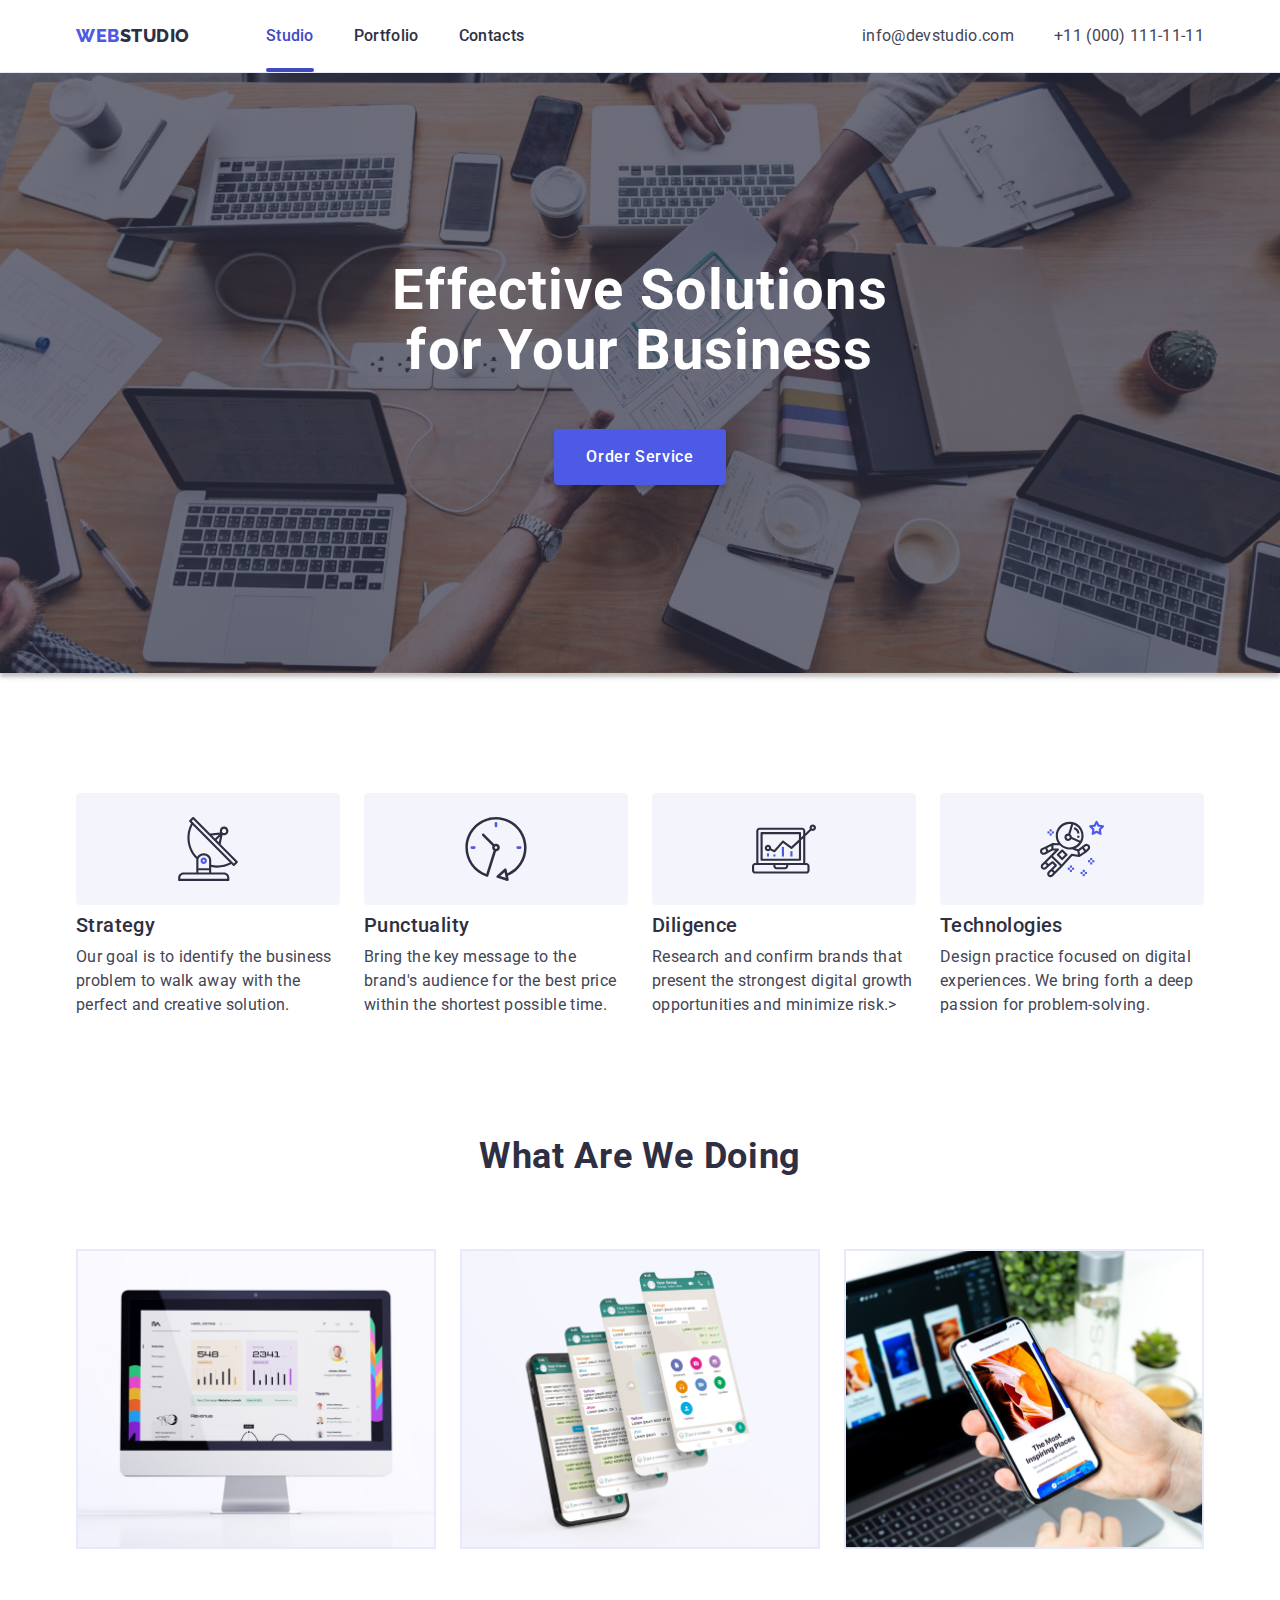
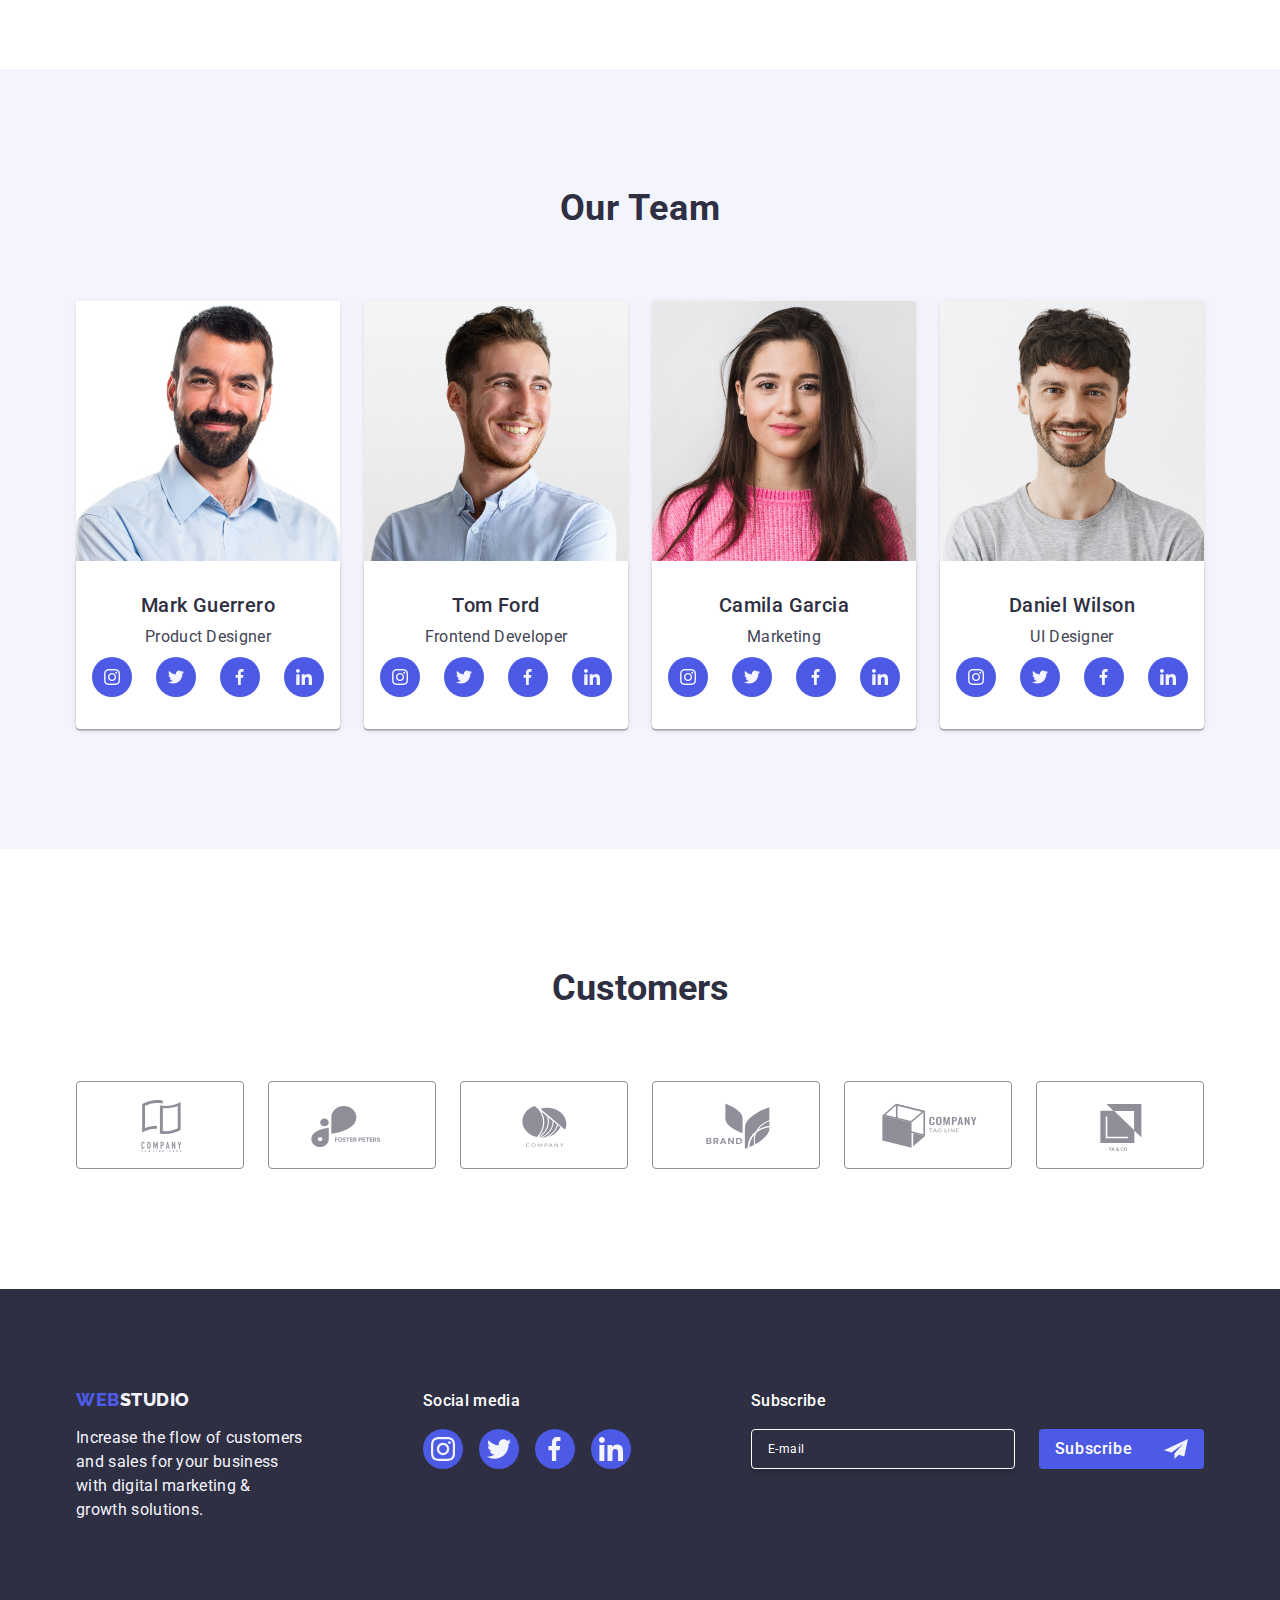
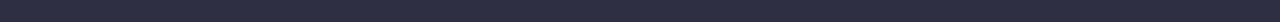
==== index.html @ 840320bb "commit" ====
<!DOCTYPE html>
<html lang="en">
  <head>
    <meta charset="UTF-8" />
    <meta http-equiv="X-UA-Compatible" content="IE=edge" />
    <meta name="viewport" content="width=device-width, initial-scale=1.0" />
    <title>Document</title>
    <link
      rel="stylesheet"
      href="https://cdn.jsdelivr.net/npm/modern-normalize@1.1.0/modern-normalize.min.css"
    />
    <link rel="stylesheet" href="./css/styles.css" />
    <!-- Fonts -->
    <link rel="preconnect" href="https://fonts.googleapis.com" />
    <link rel="preconnect" href="https://fonts.gstatic.com" crossorigin />
    <link rel="preconnect" href="https://fonts.googleapis.com" />
    <link rel="preconnect" href="https://fonts.gstatic.com" crossorigin />

    <link
      href="https://fonts.googleapis.com/css2?family=Raleway:wght@800&family=Roboto:wght@400;500;700;900&display=swap"
      rel="stylesheet"
    />
  </head>

  <body>
    <!-- header -->
    <header class="header">
      <div class="header-container container">
        <nav class="header-navigation">
          <a class="header-logo link" href="./index.html"
            >Web<span class="logo-blue">Studio</span></a
          >
          <ul class="header-list list">
            <li class="header-item">
              <a class="header-link link current" href="./index.html">Studio</a>
            </li>
            <li class="header-item">
              <a class="header-link link" href="./portfolio.html">Portfolio</a>
            </li>
            <li class="header-item">
              <a class="header-link link" href="">Contacts</a>
            </li>
          </ul>
        </nav>
        <address class="header-info">
          <ul class="header-info list">
            <li class="header-info-item">
              <a class="header-info-link link" href="mailto:info@devstudio.com"
                >info@devstudio.com</a
              >
            </li>
            <li class="header-info-item">
              <a class="header-info-link link" href="tel:+110001111111"
                >+11 (000) 111-11-11</a
              >
            </li>
          </ul>
        </address>
      </div>
    </header>
    <main class="main">
      <!-- hero -->
      <section class="section-hero">
        <div class="hero-container container">
          <h1 class="hero">Effective Solutions for Your Business</h1>
          <button class="hero-button" type="button" data-modal-open>
            Order Service
          </button>
        </div>
      </section>
      <!-- goals -->
      <section class="section-goals">
        <div class="goals-container container">
          <h2 hidden class="goals-hero">Our Goals</h2>
          <ul class="goals-list list">
            <li class="goals-item">
              <div class="icons-container">
                <svg class="goals-icons" width="64" height="64">
                  <use href="./images/icons.svg#icon-antenna-1-1"></use>
                </svg>
              </div>
              <h3 class="goals-item-name">Strategy</h3>
              <p class="goals-description">
                Our goal is to identify the business problem to walk away with
                the perfect and creative solution.
              </p>
            </li>
            <li class="goals-item">
              <div class="icons-container">
                <svg class="goals-icons" width="64" height="64">
                  <use href="./images/icons.svg#icon-clock-1-1"></use>
                </svg>
              </div>
              <h3 class="goals-item-name">Punctuality</h3>
              <p class="goals-description">
                Bring the key message to the brand's audience for the best price
                within the shortest possible time.
              </p>
            </li>
            <li class="goals-item">
              <div class="icons-container">
                <svg class="goals-icons" width="64" height="64">
                  <use href="./images/icons.svg#icon-diagram-1-1"></use>
                </svg>
              </div>
              <h3 class="goals-item-name">Diligence</h3>
              <p class="goals-description">
                Research and confirm brands that present the strongest digital
                growth opportunities and minimize risk.>
              </p>
            </li>
            <li class="goals-item">
              <div class="icons-container">
                <svg class="goals-icons" width="64" height="64">
                  <use href="./images/icons.svg#icon-astronaut-1-1"></use>
                </svg>
              </div>
              <h3 class="goals-item-name">Technologies</h3>
              <p class="goals-description">
                Design practice focused on digital experiences. We bring forth a
                deep passion for problem-solving.
              </p>
            </li>
          </ul>
        </div>
      </section>

      <!-- activites -->
      <section class="section-activites">
        <div class="activites-container container">
          <h2 class="activites-header">What are we doing</h2>
          <ul class="activites-list list">
            <li class="activites-item">
              <img src="./images/computer.jpg" width="360" alt="Computer" />
            </li>
            <li class="activites-item">
              <img
                src="./images/phonescreen.jpg"
                width="360"
                alt="Phone Screen"
              />
            </li>
            <li class="activites-item">
              <img src="./images/phone.jpg" width="360" alt="Phone" />
            </li>
          </ul>
        </div>
      </section>
      <!-- team -->
      <section class="section-team">
        <div class="team-container container">
          <h2 class="team-header">Our Team</h2>
          <ul class="team-list list">
            <li class="team-item">
              <img
                class="team-img"
                src="./images/img.jpg"
                width="264"
                alt="Mark"
              />
              <div class="team-member-div">
                <h3 class="team-member">Mark Guerrero</h3>
                <p class="team-text">Product Designer</p>
                <ul class="team-icon-list list">
                  <li class="team-icon-item">
                    <a class="team-icon-link" href="./index.html">
                      <svg class="team-soc-icons" width="16" height="16">
                        <use
                          href="./images/icons.svg#icon-instagram-2"
                        ></use></svg></a>
                  </li>
                  <li class="team-icon-item">
                    <a class="team-icon-link" href="./index.html">
                      <svg class="team-soc-icons" width="16" height="16">
                        <use
                          href="./images/icons.svg#icon-twitter-1"
                        ></use></svg></a>
                  </li>
                  <li class="team-icon-item">
                    <a class="team-icon-link" href="./index.html">
                      <svg class="team-soc-icons" width="16" height="16">
                        <use href="./images/icons.svg#icon-Vector"></use></svg></a>
                  </li>
                  <li class="team-icon-item">
                    <a class="team-icon-link" href="./index.html"
                      ><svg class="team-soc-icons" width="16" height="16">
                        <use
                          href="./images/icons.svg#icon-linkedin-1"
                        ></use></svg></a>
                  </li>
                </ul>
              </div>
            </li>
            <!-- Tom -->
            <li class="team-item">
              <img
                class="team-img"
                src="./images/tom.jpg"
                width="264"
                alt="Tom"
              />
              <div class="team-member-div">
                <h3 class="team-member">Tom Ford</h3>
                <p class="team-text">Frontend Developer</p>

                <ul class="team-icon-list list">
                  <li class="team-icon-item">
                    <a class="team-icon-link" href="./index.html">
                      <svg class="team-soc-icons" width="16" height="16">
                        <use
                          href="./images/icons.svg#icon-instagram-2"
                        ></use></svg></a>
                  </li>
                  <li class="team-icon-item">
                    <a class="team-icon-link" href="./index.html">
                      <svg class="team-soc-icons" width="16" height="16">
                        <use
                          href="./images/icons.svg#icon-twitter-1"
                        ></use></svg></a>
                  </li>
                  <li class="team-icon-item">
                    <a class="team-icon-link" href="./index.html">
                      <svg class="team-soc-icons" width="16" height="16">
                        <use href="./images/icons.svg#icon-Vector"></use></svg></a>
                  </li>
                  <li class="team-icon-item">
                    <a class="team-icon-link" href="./index.html"
                      ><svg class="team-soc-icons" width="16" height="16">
                        <use
                          href="./images/icons.svg#icon-linkedin-1"
                        ></use></svg></a>
                  </li>
                </ul>
              </div>
            </li>
            <!-- Camila -->
            <li class="team-item">
              <img
                class="team-img"
                src="./images/camila.jpg"
                width="264"
                alt="Camila"
              />
              <div class="team-member-div">
                <h3 class="team-member">Camila Garcia</h3>
                <p class="team-text">Marketing</p>

                <ul class="team-icon-list list">
                  <li class="team-icon-item">
                    <a class="team-icon-link" href="./index.html">
                      <svg class="team-soc-icons" width="16" height="16">
                        <use
                          href="./images/icons.svg#icon-instagram-2"
                        ></use></svg></a>
                  </li>
                  <li class="team-icon-item">
                    <a class="team-icon-link" href="./index.html">
                      <svg class="team-soc-icons" width="16" height="16">
                        <use
                          href="./images/icons.svg#icon-twitter-1"
                        ></use></svg></a>
                  </li>
                  <li class="team-icon-item">
                    <a class="team-icon-link" href="./index.html">
                      <svg class="team-soc-icons" width="16" height="16">
                        <use href="./images/icons.svg#icon-Vector"></use></svg></a>
                  </li>
                  <li class="team-icon-item">
                    <a class="team-icon-link" href="./index.html"
                      ><svg class="team-soc-icons" width="16" height="16">
                        <use
                          href="./images/icons.svg#icon-linkedin-1"
                        ></use></svg></a>
                  </li>
                </ul>
              </div>
            </li>
            <!-- Daniel -->
            <li class="team-item">
              <img
                class="team-img"
                src="./images/daniel.jpg"
                width="264"
                alt="Daniel"
              />
              <div class="team-member-div">
                <h3 class="team-member">Daniel Wilson</h3>
                <p class="team-text">UI Designer</p>
                <ul class="team-icon-list list">
                  <li class="team-icon-item">
                    <a class="team-icon-link" href="./index.html">
                      <svg class="team-soc-icons" width="16" height="16">
                        <use
                          href="./images/icons.svg#icon-instagram-2"
                        ></use></svg></a>
                  </li>
                  <li class="team-icon-item">
                    <a class="team-icon-link" href="./index.html">
                      <svg class="team-soc-icons" width="16" height="16">
                        <use
                          href="./images/icons.svg#icon-twitter-1"
                        ></use></svg></a>
                  </li>
                  <li class="team-icon-item">
                    <a class="team-icon-link" href="./index.html">
                      <svg class="team-soc-icons" width="16" height="16">
                        <use href="./images/icons.svg#icon-Vector"></use></svg></a>
                  </li>
                  <li class="team-icon-item">
                    <a class="team-icon-link" href="./index.html"
                      ><svg class="team-soc-icons" width="16" height="16">
                        <use
                          href="./images/icons.svg#icon-linkedin-1"
                        ></use></svg></a>
                  </li>
                </ul>
              </div>
            </li>
          </ul>
        </div>
      </section>
      <section class="customers">
        <div class="customers-container container">
          <h2 class="header-customers">Customers</h2>
          <!-- <div class="customers-box"> -->
          <ul class="customers-list list">
            <li class="customers-item item">
              <a class="customers-link" href="./index.html">
                <svg class="customer-icons" width="104" height="56">
                  <use href="./images/icons.svg#icon-Logo-1"></use></svg></a>
            </li>
            <li class="customers-item item">
              <a class="customers-link" href="./index.html">
                <svg class="customer-icons" width="104" height="56">
                  <use href="./images/icons.svg#icon-Logo-2"></use></svg></a>
            </li>
            <li class="customers-item item">
              <a class="customers-link" href="./index.html">
                <svg class="customer-icons" width="104" height="56">
                  <use href="./images/icons.svg#icon-Logo-3"></use></svg></a>
            </li>
            <li class="customers-item item">
              <a class="customers-link" href="./index.html">
                <svg class="customer-icons" width="104" height="56">
                  <use href="./images/icons.svg#icon-Logo-4"></use></svg></a>
            </li>
            <li class="customers-item item">
              <a class="customers-link" href="./index.html">
                <svg class="customer-icons" width="104" height="56">
                  <use href="./images/icons.svg#icon-Logo-5"></use></svg></a>
            </li>
            <li class="customers-item item">
              <a class="customers-link" href="./index.html">
                <svg class="customer-icons" width="104" height="56">
                  <use href="./images/icons.svg#icon-Logo-6"></use></svg></a>
            </li>
          </ul>

          <!-- </div> -->
        </div>
      </section>
    </main>
    <footer class="footer">
      <div class="footer-container container">
        <div class="footer-cont">
          <a class="footer-link link" href="./index.html"
            >Web<span class="footer-logo-blue">Studio</span></a
          >
          <p class="footer-text">
            Increase the flow of customers and sales for your business with
            digital marketing & growth solutions.
          </p>
        </div>
        <div class="footer-icons">
          <p class="footer-header">Social media</p>
          <ul class="footer-icon-list list">
            <li class="footer-icon item">
              <a class="footer-icon-link" href="/index.html">
                <svg class="socials-icons" width="24" height="24">
                  <use href="./images/icons.svg#icon-instagram-2"></use></svg></a>
            </li>
            <li class="footer-icon item">
              <a class="footer-icon-link" href="/index.html">
                <svg class="socials-icons" width="24" height="24">
                  <use href="./images/icons.svg#icon-twitter-1"></use></svg></a>
            </li>
            <li class="footer-icon item">
              <a class="footer-icon-link" href="/index.html">
                <svg class="socials-icons" width="24" height="24">
                  <use href="./images/icons.svg#icon-Vector"></use></svg></a>
            </li>
            <li class="footer-icon item">
              <a class="footer-icon-link" href="/index.html">
                <svg class="socials-icons" width="24" height="24">
                  <use href="./images/icons.svg#icon-linkedin-1"></use></svg></a>
            </li>
          </ul>
        </div>
        <div class="footer-label">
          <p class="footer-label-text">Subscribe</p>
          <form class="footer-laber-class">
            <label class="footer-label-form">
              <input class="footer-label-form-place" 
              type="email" 
              name="user-email" 
              placeholder="E-mail"
              >
          </label>
        <button class="footer-button-label" type="submit">Subscribe 
          <svg class="footer-icon-tl" width="24" height="24">
          <use href="./images/icons.svg#icon-Frame-3"></use>
          </svg>
      </button>
    </form>
        </div>
      </div>
    </footer>
    <div class="backdrop is-hidden" data-modal>
      <div class="modal">
        <!-- <div class="modal-container"> -->
          <button class="close" data-modal-close>
            <svg class="vector" width="8" height="8">
              <use href="./images/icons.svg#icon-Vector-1"></use>
            </svg>
          </button>
          <p class="rewiew-form-text"> Leave your contacts and we will call you back</p>
          <form class="rewiew">
            <div class="modal-form-cont">
            <label for="user-name" class="rewiew-form-label">Name</label>
              <div class="modal-rewiew-cont">
                <input
                class="rewiew-form"
                id="user-name" 
                type="text" 
                name="user-name"
                pattern="[a-zA-Zа-яА-я]+"  
                title="Olena"
                 required
                />
                <svg class="rewiew-form-input-icon" width="18" height="24"> 
                  <use href="./images/icons.svg#icon-person-black-18dp-1"></use>
                </svg>
              </div>
          </div>
            <div class="modal-form-cont">
            <label class="rewiew-form-label" for="user-phone">Phone</label>
              <div class="modal-rewiew-cont">
              <input
               class="rewiew-form"
               type="tel"
                name="user_phone"
                pattern="[0-9]{3}-[0-9]{3}-[0-9]{2}-[0-9]{2}"
                title="xxx-xxx-xx-xx"
                required 
                id="user-phone"
                />
                <svg class="rewiew-form-input-icon" width="18" height="24">
                <use href="./images/icons.svg#icon-phone-black-18dp-1"></use>
                </svg>
              </div>
          </div>
          <div class="modal-form-cont">
            <label class="rewiew-form-label" for="user-email">
              Email</label>
              <div class="modal-rewiew-cont">
              <input 
              class="rewiew-form" 
              type="email" 
              name="user_email" 
              required 
              id="user-email"
              />
              <svg class="rewiew-form-input-icon" width="18" height="24">
                <use href="./images/icons.svg#icon-email-black-18dp-1"></use>
            </svg>
          </div>
          </div>
           <div class="rewiew-form-add">
            <label class="rewiew-form-label" for="user-comment">Comment</label>
              <textarea 
              class="rewiew-form-comment"
              name="user-comment"
               placeholder="Text input"
               id="user-comment"
               ></textarea>
              </div>
              
            
              <div class="rewiew-form-cont-check">
                <input 
                class="rewier-input-modal visually-hidden"
                id="user-privacy"
                value="true"
                  type="checkbox"
                  name="user-privacy"
                  required >
                  <label class="rewiew-form-checkbox-label" for="user-privacy">
                    <span class="rewiew-form-box" >
                      <svg class="rewiew-form-own-checkbox" width="10" height="8">
                        <use href="./images/icons.svg#icon-check"></use>
                      </svg>
                    </span>
                    I accept the terms and conditions of the&nbsp;
                    <a class="rewiew-form-policy" href="#">Privacy Policy</a>
              </label>
            </div>
              <button class="rewiew-form-button" type="submit">Send</button>
          </form>
        </div>
      <!-- </div> -->
    </div>
    <script src="./modal.js"></script>
  </body>
</html>
---- css/styles.css ----
:root {
  --iris: #4d5ae5;
  --ocean: #404bbf;
  --navyblue: #2e2f42;
  --green: #31d0aa;
  --slate: #434455;
  --lightslate: #8e8f99;
  --cornflower: #e7e9fc;
  --cloud: #f4f4fd;
  --navybluemodal: #2e2f42;
  --grey: #2e2f42;
  --white: #ffffff;
  --cubic-bezier: cubic-bezier (0.4, 0, 0.2, 1);
}

body {
  font-family: "Roboto", sans-serif;
  color: #434455;
  background-color: var(--white);
}

h1,
h2,
h3,
h4,
h5,
h6,
p {
  margin: 0;
}

ul {
  list-style: none;
  padding: 0px;
  margin: 0;
}

img {
  max-width: 100%;
  display: block;
}

a {
  text-decoration: none;
}

/* page 1,HEADER */
.header-logo {
  font-family: "Raleway", sans-serif;
  font-size: 18px;
  font-weight: 800;
  line-height: 1.17;
  letter-spacing: 0.03em;
  color: var(--iris);
  text-transform: uppercase;
  display: flex;
  align-items: center;
  padding: 0px;
  align-items: flex-start;
  margin-right: 76px;
}

.container {
  width: 1158px;
  padding-left: 15px;
  padding-right: 15px;
  margin: 0 auto;
  /* display: flex; */
  /* align-items: center; */
}

.header {
  border-bottom: 1px solid #e7e9fc;
  box-shadow: 0px 2px 1px rgba(46, 47, 66, 0.08),
    0px 1px 1px rgba(46, 47, 66, 0.16), 0px 1px 6px rgba(46, 47, 66, 0.08);
}

.header-container {
  display: flex;
  align-items: center;
}

.header-navigation {
  display: flex;
  align-items: center;
}

.list {
  list-style: none;
  display: flex;
  flex-direction: row;
  align-items: flex-start;
  padding: 0px;
  gap: 40px;
  left: 347px;
  top: 24px;
}

.logo-blue {
  color: var(--navyblue);
}

.header-list {
  list-style: none;
  display: flex;
  gap: 40px;
}

.header-link {
  display: block;
  font-family: "Roboto", sans-serif;
  font-weight: 500;
  font-size: 16px;
  line-height: 1.5;
  letter-spacing: 0.02em;
  text-decoration: none;
  color: var(--navyblue);
  padding: 24px 0;
  transition: color 250ms cubic-bezier(0.4, 0, 0.2, 1);
}

.current {
  position: relative;
  color: var(--ocean);
}

.current::after {
  content: "";
  position: absolute;
  bottom: 0;
  display: block;
  width: 100%;
  height: 4px;
  border-radius: 2px;
  color: var(--ocean);
  background-color: var(--ocean);
}

.header-link:hover,
.header-link:focus {
  color: #404bbf;
}

.header-item:not(:last-child) {
  margin-right: 0;
}

.header-info {
  font-style: normal;
  display: flex;
  gap: 40px;
  margin-left: auto;
}

.header-info-item:not(:last-child) {
  margin-right: 0;
}

.header-info-link {
  font-family: "Roboto", sans-serif;
  font-size: 16px;
  line-height: 1.5;
  letter-spacing: 0.02em;
  color: var(--slate);
  transition-property: background-color;
  transition-duration: 250ms;
  transition-timing-function: cubic-bezier(0.4, 0, 0.2, 1);
}

.header-info-link:hover,
.header-info-link:focus {
  color: #404bbf;
  /* transition-property: background-color;
    transition-duration: 250ms;
    transition-timing-function: cubic-bezier(0.4, 0, 0.2, 1); */
}

/* Page 1 MAIN */
/* .main {

} */
/* HERO */
/* .hero-container{

/* }  */

.section-hero {
  background-image: linear-gradient(
      rgba(46, 47, 66, 0.7),
      rgba(46, 47, 66, 0.7)
    ),
    url(../images/people-office.jpg);
  max-width: 1440px;
  background-repeat: no-repeat;
  background-position: center;
  background-size: cover;
  background-color: var(--navyblue);
  box-shadow: 0px 4px 4px rgba(0, 0, 0, 0.25);
  padding: 188px 0;
  margin: auto;
}
/* 
.hero-container {}
 */

.hero {
  font-family: "Roboto", sans-serif;
  font-weight: 700;
  font-size: 56px;
  line-height: 1.07;
  text-align: center;
  letter-spacing: 0.02em;
  color: var(--white);
  max-width: 496px;
  margin-bottom: 48px;
  margin-left: auto;
  margin-right: auto;
}

.hero-button {
  font-family: "Roboto", sans-serif;
  padding: 16px 32px;
  font-size: 16px;
  line-height: 1.5;
  letter-spacing: 0.04em;
  background: #4d5ae5;
  box-shadow: 0px 4px 4px rgba(0, 0, 0, 0.15);
  color: var(--white);
  font-weight: 500;
  cursor: pointer;
  display: block;
  min-width: 169px;
  height: 56px;
  border: none;
  border-radius: 4px;
  margin: auto;
  transition-property: background-color;
  transition-duration: 250ms;
  transition-timing-function: cubic-bezier(0.4, 0, 0.2, 1);
}

.hero-button:hover,
.hero-button:focus {
  background-color: #404bbf;
  /* transition-property: background-color;
    transition-duration: 250ms;
    transition-timing-function: cubic-bezier(0.4, 0, 0.2, 1); */
}

.section-goals {
  padding: 120px 0;
}

.goals-container {
  display: flex;
}

/* .goals-hero {} */

.goals-list {
  list-style: none;
  display: flex;
  gap: 24px;
}

.goals-item:not(:last-child) {
  margin-right: 0;
}

.goals-item {
  width: calc((100% - 72px) / 4);
}

.goals-item-name {
  font-family: "Roboto", sans-serif;
  font-weight: 500;
  font-size: 20px;
  line-height: 24px;
  letter-spacing: 0.02em;
  color: #2e2f42;

  margin-bottom: 8px;
}

.goals-icons {
  display: inline-block;
  width: 64px;
  height: 64px;
  /* padding-top: 24px; */
}

.icons-container {
  background-color: var(--cloud);
  height: 112px;
  width: 264px;
  border-radius: 4px;
  margin-bottom: 8px;
  text-align: center;
  display: flex;
  align-items: center;
  justify-content: center;
}

.goals-description {
  font-family: "Roboto", sans-serif;
  font-size: 16px;
  line-height: 24px;
  letter-spacing: 0.02em;
  color: var(--slate);
}

.section-activites {
  padding-bottom: 120px;
}

.activites-header {
  font-family: "Roboto", sans-serif;
  font-weight: 700;
  font-size: 36px;
  line-height: 1.11;
  text-align: center;
  letter-spacing: 0.02em;
  text-transform: capitalize;
  color: var(--navyblue);
  margin-bottom: 72px;
}

.activites-list {
  display: flex;
  gap: 24px;
}

.activites-item {
  border: 1px solid #e7e9fc;
  flex: none;
  background-color: #ffffff;
  width: calc((100% - 48px) / 3);
}

.section-team {
  left: 0px;
  top: 1548px;
  background-color: #f4f4fd;
  padding: 120px 0;
}

/* .team-container {} */

.team-header {
  font-family: "Roboto", sans-serif;
  font-weight: 700;
  font-size: 36px;
  line-height: 1.11;
  text-align: center;
  letter-spacing: 0.02em;
  text-transform: capitalize;
  color: var(--navyblue);
  margin-bottom: 72px;
}

.team-list {
  display: flex;
  gap: 24px;
}

.team-item {
  background-color: #ffffff;
  flex-basis: calc((100% - 72px) / 4);
  box-shadow: 0px 1px 6px rgba(46, 47, 66, 0.08),
    0px 1px 1px rgba(46, 47, 66, 0.16), 0px 2px 1px rgba(46, 47, 66, 0.08);
  border-radius: 0px 0px 4px 4px;
}

/* .container-team-icon {} */

.team-icon {
  display: flex;
  justify-content: center;
  gap: 24px;
}

.team-soc-icons {
  fill: var(--cloud);
  /* border-radius:50%; */
  display: flex;
  align-items: center;
  justify-content: center;
}

.team-icon-list {
  display: flex;
  justify-content: center;
  gap: 24px;
}

.team-icon-item {
  width: 40px;
  height: 40px;
}

.team-icon-link {
  width: 100%;
  height: 100%;
  background-color: var(--iris);
  border-radius: 50%;
  display: flex;
  align-items: center;
  justify-content: center;
  transition-property: background-color;
  transition-duration: 250ms;
  transition-timing-function: cubic-bezier(0.4, 0, 0.2, 1);
}

.team-icon-link:hover,
.team-icon-link:focus {
  background-color: #404bbf;
}

.team-member {
  font-family: "Roboto", sans-serif;
  font-weight: 500;
  font-size: 20px;
  line-height: 24px;
  text-align: center;
  letter-spacing: 0.02em;
  color: var(--navyblue);
  margin-bottom: 8px;
}

.team-member-div {
  padding: 32px 0;
  border-radius: 0px 0px 4px 4px;
  box-shadow: 0px 1px 6px rgba(46, 47, 66, 0.08),
    0px 1px 1px rgba(46, 47, 66, 0.16), 0px 2px 1px rgba(46, 47, 66, 0.08);
}

.team-text {
  font-family: "Roboto";
  font-size: 16px;
  line-height: 24px;
  text-align: center;
  letter-spacing: 0.02em;
  color: var(--slate);
  padding-bottom: 8px;
}

.customers {
  padding: 120px 0;
}

.header-customers {
  font-size: 36px;
  line-height: 1.1;
  color: #2e2f42;
  margin-bottom: 72px;
  text-align: center;
}

.customers-list {
  display: flex;
  gap: 24px;
}

.customers-item {
  width: calc((100% - 120px) / 6);
  height: 88px;
}

.customers-link {
  width: 100%;
  height: 100%;
  border: 1px solid #8e8f99;
  border-radius: 4px;
  display: flex;
  align-items: center;
  justify-content: center;
  color: var(--lightslate);
  transition: color 5000ms cubic-bezier(0.4, 0, 0.2, 1),
    border 250ms cubic-bezier(0.4, 0, 0.2, 1);
}

.customer-icons {
  fill: currentColor;
}

.customers-link:hover,
.customers-link:focus {
  border-color: #404bbf;
  color: #404bbf;
  transition-property: background-color;
  transition-duration: 250ms;
  transition-timing-function: cubic-bezier(0.4, 0, 0.2, 1);
}

/* FOOTER */
.footer {
  left: 0px;
  top: 2280px;
  background: var(--navyblue);
  padding: 100px 0;
}

.footer-icon-list {
  display: flex;
  gap: 16px;
}

.footer-icon {
  width: 40px;
  height: 40px;
}

.footer-icon-link {
  width: 100%;
  height: 100%;
  background-color: var(--iris);
  border-radius: 50%;
  display: flex;
  align-items: center;
  justify-content: center;
}

.footer-icon-link:hover,
.footer-icon-link:focus {
  background-color: #31d0aa;
  transition-property: background-color;
  transition-duration: 250ms;
  transition-timing-function: cubic-bezier(0.4, 0, 0.2, 1);
}

.socials-icons {
  fill: var(--cloud);
}

.footer-container {
  display: flex;
  align-items: baseline;
}

.footer-header {
  font-weight: 500;
  font-size: 16px;
  line-height: 1.5;
  letter-spacing: 0.02em;
  color: var(--white);
  margin-bottom: 16px;
}

.footer-cont {
  margin-right: 120px;
}

.footer-link {
  font-family: "Raleway", sans-serif;
  font-size: 18px;
  font-weight: 800;
  line-height: 1.17;
  letter-spacing: 0.03em;
  text-align: left;
  color: var(--iris);
  text-transform: uppercase;
  text-decoration: none;
  display: inline-block;
  margin-bottom: 16px;
}

.footer-logo-blue {
  color: #f4f4fd;
}

.footer-text {
  left: 156px;
  top: 2420px;
  font-size: 16px;
  line-height: 1.5;
  letter-spacing: 0.02em;
  color: var(--cloud);
  max-width: 264px;
}

/* PAGE 2 */
.portfolio-container {
  padding: 96px 0 120px;
}

.list {
  list-style: none;
}

.portfolio-list {
  display: flex;
  justify-content: center;
  gap: 24px;
  margin-bottom: 72px;
}

/* .portfolio-item {} */

.portfolio-button {
  font-family: "Roboto", sans-serif;
  font-weight: 500;
  font-size: 16px;
  line-height: 1.5;
  letter-spacing: 0.04em;
  padding: 12px 24px;
  height: 48px;
  background: var(--cloud);
  color: var(--iris);
  cursor: pointer;
  padding: 12px 24px;
  border: 1px solid var(--cornflower);
  border-radius: 4px;
  transition-property: background-color, color, box-shadow;
  transition-duration: 250ms;
  transition-timing-function: cubic-bezier(0.4, 0, 0.2, 1);
}

.portfolio-button:hover,
.portfolio-button:focus {
  color: #ffffff;
  background-color: #404bbf;
  box-shadow: 0px 3px 1px rgba(0, 0, 0, 0.1), 0px 2px 1px rgba(0, 0, 0, 0.08),
    0px 2px 2px rgba(0, 0, 0, 0.12);

  border: 1px solid transparent;
}

/* .examples {
/* } */
.examples-list {
  display: flex;
  flex-wrap: wrap;
  column-gap: 24px;
  row-gap: 48px;
}

/* .list {} */

.examples-item {
  /* background-color: ; */
  width: calc((100% - 48px) / 3);
}

.work-link {
  display: block;
  transition-property: background-color;
  transition-duration: 250ms;
  transition-timing-function: cubic-bezier(0.4, 0, 0.2, 1);
}

.work-container {
  padding: 32px 16px;
  border: 1px solid #e7e9fc;
  border-top: none;
}

.work-link:hover,
.work-link:focus {
  box-shadow: 0px 1px 6px rgba(46, 47, 66, 0.08),
    0px 1px 1px rgba(46, 47, 66, 0.16), 0px 2px 1px rgba(46, 47, 66, 0.08);
  transition-property: background-color;
  transition-duration: 250ms;
  transition-timing-function: cubic-bezier(0.4, 0, 0.2, 1);
}
.work-link:hover .text-overlay,
.work-link:focus .text-overlay {
  transform: translate(0, 0);
}

.link {
  text-decoration: none;
}
.example-header {
  font-weight: 500;
  font-size: 20px;
  line-height: 1.2;
  letter-spacing: 0.02em;
  color: var(--navyblue);
  margin-bottom: 8px;
}

.example-p {
  font-size: 16px;
  line-height: 1.5;
  letter-spacing: 0.02em;
  color: var(--slate);
}

/* .portfolio-icon {

} */
.backdrop {
  position: fixed;
  top: 0;
  left: 0;
  width: 100%;
  height: 100%;
  background-color: rgba(0, 0, 0, 0.2);
}

.backdrop.is-hidden {
  opacity: 0;
  pointer-events: none;
}

.modal {
  position: absolute;
  top: 50%;
  left: 50%;
  transform: translate(-50%, -50%);
  min-height: 584px;
  width: 408px;
  box-shadow: 0px 1px 1px rgba(0, 0, 0, 0.14), 0px 1px 3px rgba(0, 0, 0, 0.12),
    0px 2px 1px rgba(0, 0, 0, 0.2);
  border-radius: 4px;
  padding: 72px 24px 24px 24px;
  background-color: #ffffff;
}

.modal-container {
  position: relative;
}

.close {
  display: flex;
  justify-content: center;
  align-items: center;
  border: 1px solid rgba(0, 0, 0, 0.1);
  border-radius: 50%;
  padding: 3px 6px;
  cursor: pointer;
  width: 24px;
  height: 24px;
  background-color: var(--cornflower);
  margin-left: auto;
  margin-bottom: 24px;
  margin-top: -42px;
}

.close:hover,
.close:focus {
  background-color: var(--ocean);
  border-color: var(--ocean);
}

.close > .modal-close {
  width: 10px;
  height: 10px;
}
.close:hover .vector,
.close:focus .vector {
  fill: #ffffff;
}
.vector {
  width: 8px;
  height: 8px;
  border-radius: 4px;
}
.wrapper::before {
  content: "";
  position: absolute;
  top: 0;
  left: 0;
  height: 100%;
  width: 100%;
}
.text-overlay {
  position: absolute;
  top: 0;
  left: 0;
  margin: 0;
  padding: 63px 24px;
  background-color: var(--iris);
  color: var(--cloud);
  width: 100%;
  height: 100%;
  transform: translate(0, 100%);
  opacity: 0;

  transition-property: transform;
  transition-duration: 250ms;
  transition-timing-function: cubic-bezier(0.4, 0, 0.2, 1);
}
.examples-list > .examples-item:hover .text-overlay {
  opacity: 1;
}
.wrapper {
  position: relative;
  z-index: 1000;
  overflow: hidden;
}

/* .rewiew-form-text {
  color: var(--navyblue, #2e2f42);
  text-align: center;
  font-size: 16px;
  font-weight: 500;
  line-height: 1.5;
  letter-spacing: 0.32px;
} */
.rewiew-form-label {
  margin-bottom: 4px;
  display: block;
  font-size: 12px;
  line-height: 1.17;
  letter-spacing: 0.04em;
  color:var(--lightslate);


}
.rewiew-form-name {
  color: var(--lightslate, #8e8f99);
  font-family: Roboto;
  font-size: 12px;
  font-weight: 400;
  line-height: 1.16;
  letter-spacing: 0.48px;
  margin-bottom: 4px;
}
.review-form-input-wrapper {
  display: block;
  position: relative;
}
.rewiew-form-input-icon {
  position: absolute;
  top: 50%;
  left: 16px;
  transform: translateY(-50%);
  transition: fill 250ms cubic-bezier(0.4, 0, 0.2, 1); 

}

.rewiew-form {
  outline: transparent;
  background-color: transparent;
  border-radius: 4px;
  border: 1px solid var(--navyblue-modal, rgba(46, 47, 66, 0.4));
  height: 40px;
  width: 100%;
  padding-left: 38px;
  font-size: 18px;
  transition: border-color 250ms cubic-bezier(0.4, 0, 0.2, 1);
}

.rewiew-form:focus {
  border-color: var(--iris);
}
.rewiew-form:focus + .rewiew-form-input-icon {
  fill: var(--iris);
}

.rewiew-form-comment {
  width: 100%;
  height: 120px;
  resize: none;
  border-radius: 4px;
  border: 1px solid var(--navyblue-modal, rgba(46, 47, 66, 0.4));
  padding: 8px 16px;
  font-size: 12px;
  line-height: 1.17;
  letter-spacing: 0.04em;
  color: rgba(46, 47, 66, 0.4);
  background-color: transparent;
  outline: transparent;
  transition: border-color 250ms cubic-bezier(0.4, 0, 0.2, 1);

}
.rewiew-form-comment::placeholder {
  color: var(--navyblue-modal, rgba(46, 47, 66, 0.4));
  font-family: Roboto;
  font-size: 12px;
  font-weight: 400;
  line-height: 1.16;
  letter-spacing: 0.48px;
}
.rewiew-form-comment:focus {
  border-color: var(--iris);
  outline: none;
}

.rewiew-form-checkbox-label {
  display: block;
  align-items: center;
  color: var(--lightslate, #8e8f99);
  font-size: 12px;
  font-weight: 400;
  line-height: 1.17;
  letter-spacing:  0.04em;
  margin-bottom: 24px;
}
.rewier-input-modal {
  appearance: none;
  position: absolute;
  
}

.rewiew-form-policy {
  color: var(--iris);
  text-decoration: underline;
}
.rewiew-form-button {
  display: block;
  margin: 0 auto;
  height: 56px;
  min-width: 169px;
  border-radius: 4px;
  background: var(--iris, #4d5ae5);
  border-color: transparent;
  color: #ffffff ;
  font-size: 16px;
  font-style: normal;
  font-weight: 500;
  line-height: 1.5;
  letter-spacing: 0.64px;
  cursor: pointer;
  border: none;
  transition: background-color 250ms cubic-bezier(0.4, 0, 0.2, 1); 
}
.rewiew-form-own-checkbox {
  fill: transparent;
  cursor: pointer;
  fill:#fff;

}
.rewier-input-modal:checked + .rewiew-form-checkbox-label > .rewiew-form-box {
  background-color: #404BBF;
  border: none;
  fill: var(--cloud);

}

.rewier-input-modal:focus + .rewiew-form-own-checkbox {
  outline: 1px solid var(--ocean);
}
.footer-label {
  margin-left: 80px;

}
.footer-label-form {
  margin-left: 40px;
  display: block;
}
.footer-label-text {
  margin-bottom: 16px;
  color: var(--white, #fff);
  font-size: 16px;
  font-weight: 500;
  line-height: 1.5;
  letter-spacing: 0.02em;
  background-color: var(--navyblue);
  margin-left: 40px;
}
.footer-label-form-place {
  background-color: transparent;
  color: var(--white);
  border-radius: 4px;
  border: 1px solid var(--white, #fff);
  box-shadow: 0px 4px 4px 0px rgba(0, 0, 0, 0.15);
  width: 264px;
  height: 40px;
  outline: transparent;
  font-size: 12px;
  line-height: 1.5;
  letter-spacing: 0.04em;
  padding-left: 16px;

}
.footer-label-form-place::placeholder {
  color: var(--white, #fff);
  background-color: var(--navyblue);
  font-family: Roboto;
  font-size: 12px;
  font-weight: 400;
  line-height: 2;
  letter-spacing: 0.48px;
}
.footer-form {
}
.footer-button-label {
  display: flex;
  justify-content: center;
  align-items: center;
  font-family: "Roboto", sans-serif;
  font-size: 16px;
  font-weight: 500;
  line-height: 1.5;
  letter-spacing: 0.04em;
  cursor: pointer;
  color: var(--white, #fff);
  background-color: var(--iris);
  border: none;
  border-radius: 4px;
  gap: 16px;
  height: 40px;
  
  min-width: 165px;
}
.footer-icon-tl {
  margin-left: 16px;
  fill: var(--cloud);
}
.footer-laber-class {
  display: flex;
  gap: 24px;

}
.rewiew-form-text{
  font-weight: 500;
  font-size: 16px;
  line-height: 1.5;
  text-align: center; 
  letter-spacing: 0.02em;
  color: var(--navyblue);
  margin-bottom: 16px;

}
.modal-form-cont {
  margin-bottom: 8px; 
}
.modal-rewiew-cont {
  position: relative;
  margin-bottom: 8px;

}
.rewiew-form-cont-check {
  margin-bottom: 24px;

}
.rewiew-form-box {
  display: inline-flex;
  align-items: center;
  justify-content: center;
  fill: transparent;
  width: 16px;
  height: 16px;
  border: 1px solid rgba(46, 47, 66, 0.4);
  border-radius: 2px;
  transition: background-color 250ms cubic-bezier(0.4, 0, 0.2, 1), border 250ms cubic-bezier(0.4, 0, 0.2, 1), fill 250ms cubic-bezier(0.4, 0, 0.2, 1);

}
.rewiew-form-add {
  margin-bottom: 16px;
}
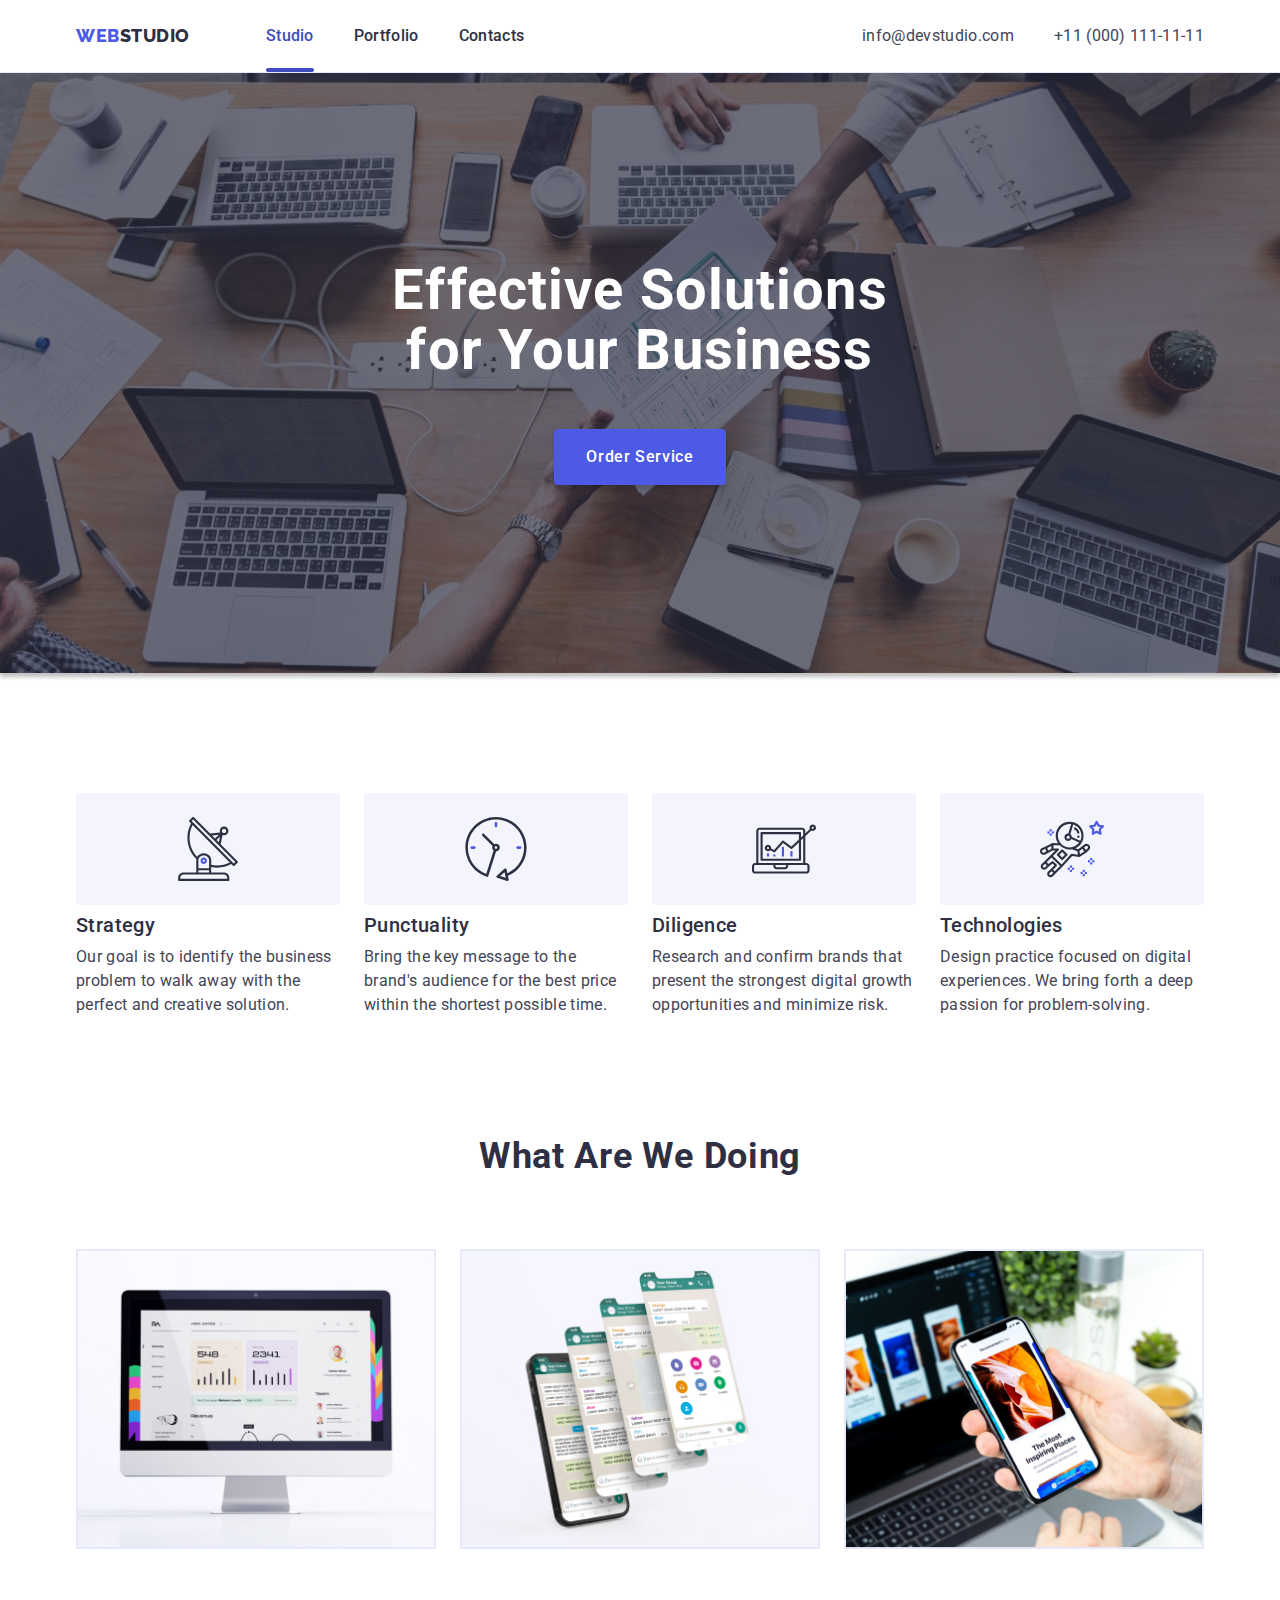
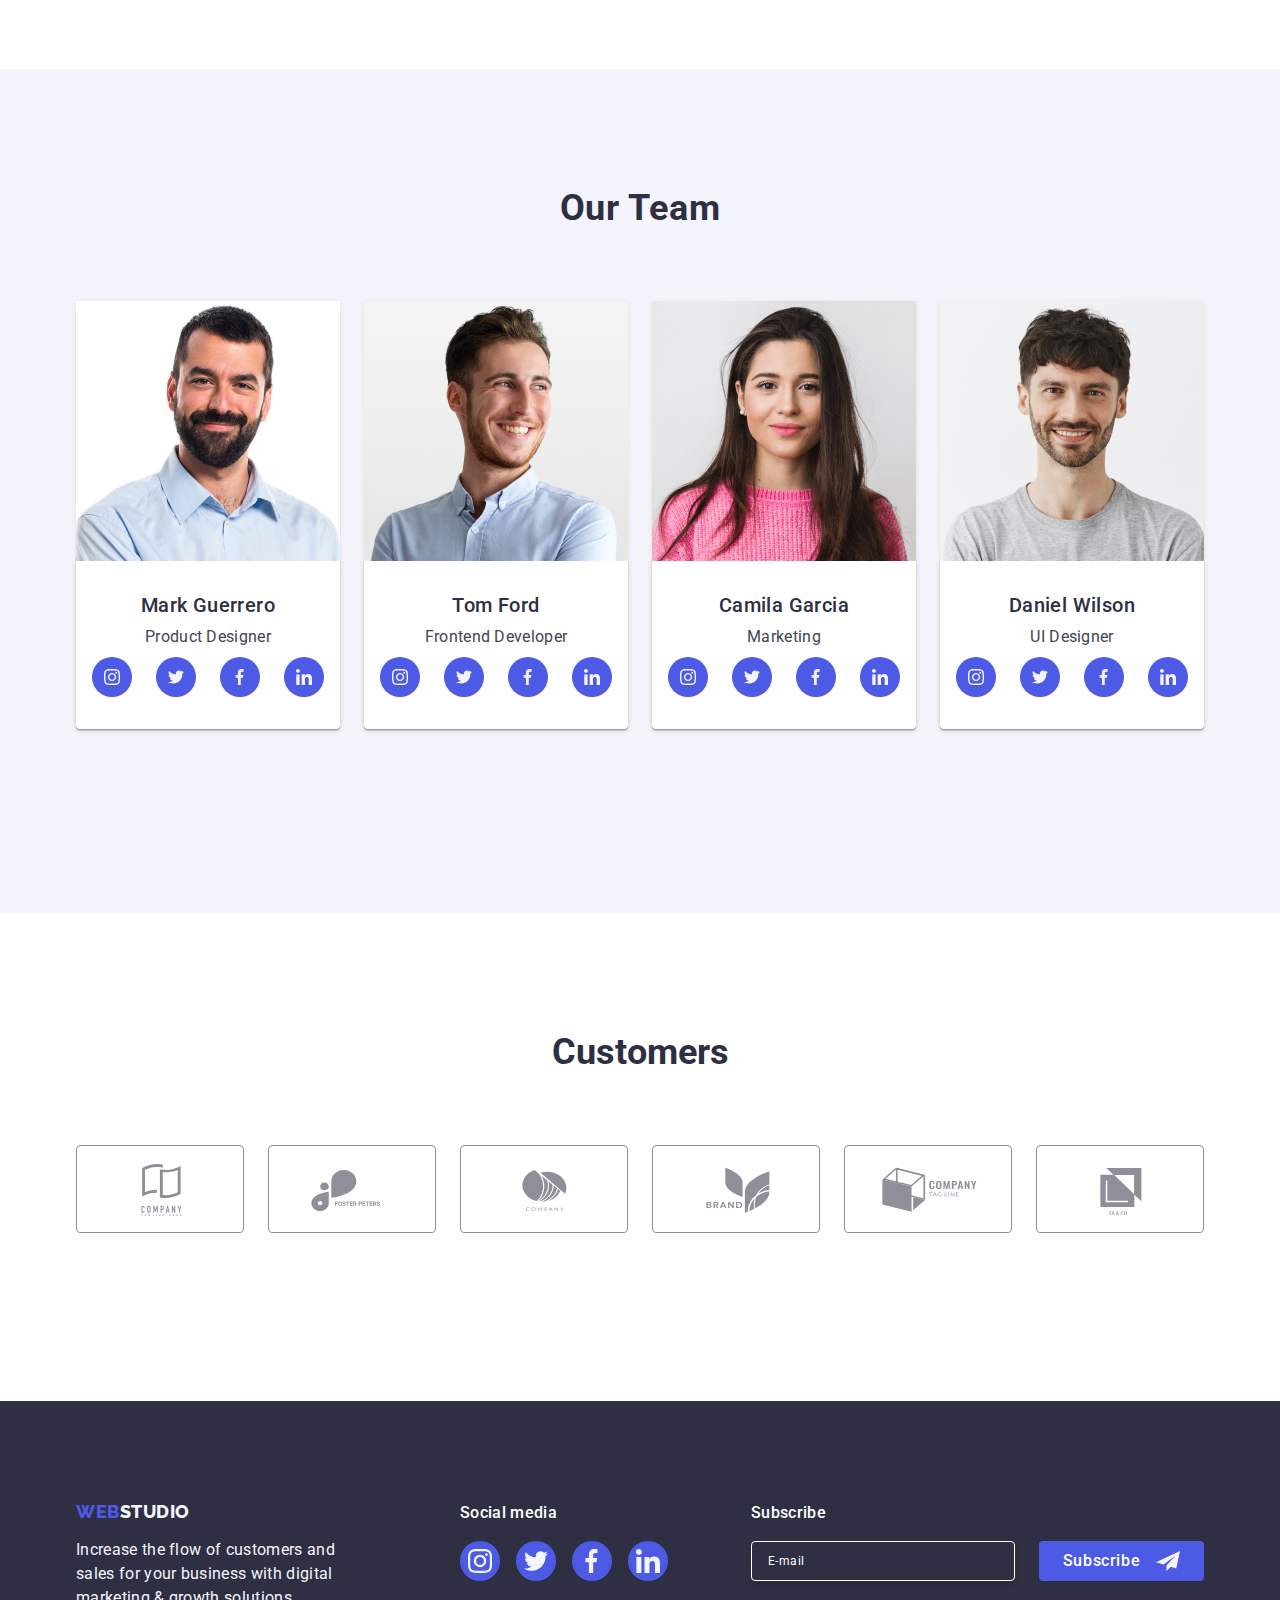
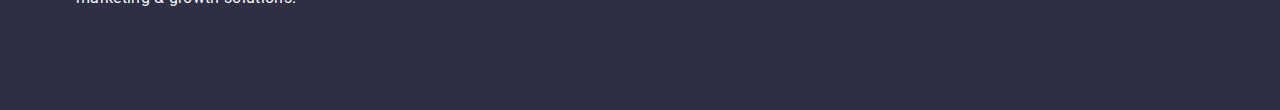
==== commit 1d8d9f02: "commit 1" ====
--- a/index.html
+++ b/index.html
@@ -9,7 +9,7 @@
       rel="stylesheet"
       href="https://cdn.jsdelivr.net/npm/modern-normalize@1.1.0/modern-normalize.min.css"
     />
-    <link rel="stylesheet" href="./css/styles.css" />
+
     <!-- Fonts -->
     <link rel="preconnect" href="https://fonts.googleapis.com" />
     <link rel="preconnect" href="https://fonts.gstatic.com" crossorigin />
@@ -20,6 +20,8 @@
       href="https://fonts.googleapis.com/css2?family=Raleway:wght@800&family=Roboto:wght@400;500;700;900&display=swap"
       rel="stylesheet"
     />
+    <link rel="stylesheet" href="./css/container.css" />
+    <link rel="stylesheet" href="./css/styles.css" />
   </head>
 
   <body>
@@ -42,7 +44,12 @@
             </li>
           </ul>
         </nav>
-        <address class="header-info">
+        <button class="btn-menu-open" data-menu-open>
+          <svg class="icon-menu-open" width="32" height="22">
+            <use href="./images/icons.svg#icon-charm_menu-hamburger-2"></use>
+          </svg>
+        </button>
+        <address class="header-address">
           <ul class="header-info list">
             <li class="header-info-item">
               <a class="header-info-link link" href="mailto:info@devstudio.com"
@@ -57,6 +64,17 @@
           </ul>
         </address>
       </div>
+      <div class="mobile-menu" data-menu>
+        <div class="container">
+          <button class="btn-menu-close" data-menu-close>
+            <svg class="icon-menu-close" width="8" height="8">
+              <use href="./images/icons.svg#icon-Vector-1"></use>
+            </svg>
+          </button>
+          
+          </div>
+        </div>
+      
     </header>
     <main class="main">
       <!-- hero -->
@@ -106,7 +124,7 @@
               <h3 class="goals-item-name">Diligence</h3>
               <p class="goals-description">
                 Research and confirm brands that present the strongest digital
-                growth opportunities and minimize risk.>
+                growth opportunities and minimize risk.
               </p>
             </li>
             <li class="goals-item">
@@ -131,17 +149,25 @@
           <h2 class="activites-header">What are we doing</h2>
           <ul class="activites-list list">
             <li class="activites-item">
-              <img src="./images/computer.jpg" width="360" alt="Computer" />
+              <img
+                srcset="./images/computer.jpg 1x, ./images/computer2x.jpg 2x"
+                src="./images/computer.jpg"
+                width="360" alt="Computer"
+              />
             </li>
             <li class="activites-item">
               <img
-                src="./images/phonescreen.jpg"
-                width="360"
-                alt="Phone Screen"
-              />
+              srcset="./images/phonescreen.jpg 1x, ./images/phonescreen2x.jpg 2x"
+              src="./images/phonescreen.jpg"
+              width="360" alt="phonescreen"
+            />
             </li>
             <li class="activites-item">
-              <img src="./images/phone.jpg" width="360" alt="Phone" />
+              <img
+              srcset="./images/phone.jpg 1x, ./images/phone2x.jpg 2x"
+              src="./images/phone.jpg"
+              width="360" alt="Phone"
+            />
             </li>
           </ul>
         </div>
@@ -152,11 +178,11 @@
           <h2 class="team-header">Our Team</h2>
           <ul class="team-list list">
             <li class="team-item">
-              <img
+              <img 
+              srcset="./images/img.jpg 1x, ./images/img-2x.jpg 2x"
+                src="./images/img.jpg"
+                width="264" alt="Mark"
                 class="team-img"
-                src="./images/img.jpg"
-                width="264"
-                alt="Mark"
               />
               <div class="team-member-div">
                 <h3 class="team-member">Mark Guerrero</h3>
@@ -191,13 +217,13 @@
                 </ul>
               </div>
             </li>
-            <!-- Tom -->
+           
             <li class="team-item">
-              <img
+              <img 
+              srcset="./images/tom.jpg 1x, ./images/tom-2x.jpg 2x"
+                src="./images/tom.jpg"
+                width="264" alt="Tom"
                 class="team-img"
-                src="./images/tom.jpg"
-                width="264"
-                alt="Tom"
               />
               <div class="team-member-div">
                 <h3 class="team-member">Tom Ford</h3>
@@ -233,13 +259,14 @@
                 </ul>
               </div>
             </li>
-            <!-- Camila -->
+           
             <li class="team-item">
-              <img
+              <img 
+              srcset="./images/camila.jpg 1x, ./images/camila-2x.jpg 2x"
+                src="./images/camila.jpg"
+                width="264" alt="Camila"
                 class="team-img"
-                src="./images/camila.jpg"
-                width="264"
-                alt="Camila"
+                
               />
               <div class="team-member-div">
                 <h3 class="team-member">Camila Garcia</h3>
@@ -275,11 +302,15 @@
                 </ul>
               </div>
             </li>
-            <!-- Daniel -->
+            
             <li class="team-item">
-              <img
+              <img 
+              srcset="./images/daniel.jpg 1x, ./images/daniel-2x.jpg 2x"
+              src="./images/daniel.jpg"
+                width="264" alt="Camila"
+                
                 class="team-img"
-                src="./images/daniel.jpg"
+                
                 width="264"
                 alt="Daniel"
               />
@@ -318,11 +349,11 @@
             </li>
           </ul>
         </div>
-      </section>
+      </section> 
       <section class="customers">
         <div class="customers-container container">
           <h2 class="header-customers">Customers</h2>
-          <!-- <div class="customers-box"> -->
+          
           <ul class="customers-list list">
             <li class="customers-item item">
               <a class="customers-link" href="./index.html">
@@ -356,11 +387,11 @@
             </li>
           </ul>
 
-          <!-- </div> -->
-        </div>
-      </section>
+          
+        </div>
+      </section> 
     </main>
-    <footer class="footer">
+     <footer class="footer">
       <div class="footer-container container">
         <div class="footer-cont">
           <a class="footer-link link" href="./index.html"
@@ -414,101 +445,102 @@
     </form>
         </div>
       </div>
-    </footer>
+    </footer> 
+    <!-- modal -->
     <div class="backdrop is-hidden" data-modal>
       <div class="modal">
-        <!-- <div class="modal-container"> -->
-          <button class="close" data-modal-close>
-            <svg class="vector" width="8" height="8">
-              <use href="./images/icons.svg#icon-Vector-1"></use>
-            </svg>
-          </button>
-          <p class="rewiew-form-text"> Leave your contacts and we will call you back</p>
-          <form class="rewiew">
-            <div class="modal-form-cont">
+        <button class="close" data-modal-close>
+          <svg class="vector" width="8" height="8">
+            <use href="./images/icons.svg#icon-Vector-1"></use>
+          </svg>
+        </button>
+        <p class="rewiew-form-text">
+          Leave your contacts and we will call you back
+        </p>
+        <form class="rewiew">
+          <div class="modal-form-cont">
             <label for="user-name" class="rewiew-form-label">Name</label>
-              <div class="modal-rewiew-cont">
-                <input
+            <div class="modal-rewiew-cont">
+              <input
                 class="rewiew-form"
-                id="user-name" 
-                type="text" 
+                id="user-name"
+                type="text"
                 name="user-name"
-                pattern="[a-zA-Zа-яА-я]+"  
+                pattern="[a-zA-Zа-яА-я]+"
                 title="Olena"
-                 required
-                />
-                <svg class="rewiew-form-input-icon" width="18" height="24"> 
-                  <use href="./images/icons.svg#icon-person-black-18dp-1"></use>
-                </svg>
-              </div>
+                required
+              />
+              <svg class="rewiew-form-input-icon" width="18" height="24">
+                <use href="./images/icons.svg#icon-person-black-18dp-1"></use>
+              </svg>
+            </div>
           </div>
-            <div class="modal-form-cont">
+          <div class="modal-form-cont">
             <label class="rewiew-form-label" for="user-phone">Phone</label>
-              <div class="modal-rewiew-cont">
+            <div class="modal-rewiew-cont">
               <input
-               class="rewiew-form"
-               type="tel"
+                class="rewiew-form"
+                type="tel"
                 name="user_phone"
                 pattern="[0-9]{3}-[0-9]{3}-[0-9]{2}-[0-9]{2}"
                 title="xxx-xxx-xx-xx"
-                required 
+                required
                 id="user-phone"
-                />
-                <svg class="rewiew-form-input-icon" width="18" height="24">
+              />
+              <svg class="rewiew-form-input-icon" width="18" height="24">
                 <use href="./images/icons.svg#icon-phone-black-18dp-1"></use>
-                </svg>
-              </div>
+              </svg>
+            </div>
           </div>
           <div class="modal-form-cont">
-            <label class="rewiew-form-label" for="user-email">
-              Email</label>
-              <div class="modal-rewiew-cont">
-              <input 
-              class="rewiew-form" 
-              type="email" 
-              name="user_email" 
-              required 
-              id="user-email"
+            <label class="rewiew-form-label" for="user-email"> Email</label>
+            <div class="modal-rewiew-cont">
+              <input
+                class="rewiew-form"
+                type="email"
+                name="user_email"
+                required
+                id="user-email"
               />
               <svg class="rewiew-form-input-icon" width="18" height="24">
                 <use href="./images/icons.svg#icon-email-black-18dp-1"></use>
-            </svg>
+              </svg>
+            </div>
           </div>
-          </div>
-           <div class="rewiew-form-add">
+          <div class="rewiew-form-add">
             <label class="rewiew-form-label" for="user-comment">Comment</label>
-              <textarea 
+            <textarea
               class="rewiew-form-comment"
               name="user-comment"
-               placeholder="Text input"
-               id="user-comment"
-               ></textarea>
-              </div>
-              
-            
-              <div class="rewiew-form-cont-check">
-                <input 
-                class="rewier-input-modal visually-hidden"
-                id="user-privacy"
-                value="true"
-                  type="checkbox"
-                  name="user-privacy"
-                  required >
-                  <label class="rewiew-form-checkbox-label" for="user-privacy">
-                    <span class="rewiew-form-box" >
-                      <svg class="rewiew-form-own-checkbox" width="10" height="8">
-                        <use href="./images/icons.svg#icon-check"></use>
-                      </svg>
-                    </span>
-                    I accept the terms and conditions of the&nbsp;
-                    <a class="rewiew-form-policy" href="#">Privacy Policy</a>
-              </label>
-            </div>
-              <button class="rewiew-form-button" type="submit">Send</button>
-          </form>
-        </div>
-      <!-- </div> -->
+              placeholder="Text input"
+              id="user-comment"
+            ></textarea>
+          </div>
+
+          <div class="rewiew-form-cont-check">
+            <input
+              class="rewier-input-modal visually-hidden"
+              id="user-privacy"
+              value="true"
+              type="checkbox"
+              name="user-privacy"
+              required
+            />
+            <label class="rewiew-form-checkbox-label" for="user-privacy">
+              <span class="rewiew-form-box">
+                <svg class="rewiew-form-own-checkbox" width="10" height="8">
+                  <use href="./images/icons.svg#icon-check"></use>
+                </svg>
+              </span>
+              I accept the terms and conditions of the&nbsp;
+              <a class="rewiew-form-policy" href="#">Privacy Policy</a>
+            </label>
+          </div>
+          <button class="rewiew-form-button" type="submit">Send</button>
+        </form>
+      </div>
     </div>
+    <script src="./mobile-menu.js"></script>
     <script src="./modal.js"></script>
   </body>
 </html>
--- a/css/container.css
+++ b/css/container.css
@@ -0,0 +1,22 @@
+
+    .container {
+      max-width: 428px;
+      margin-left: auto;
+      margin-right: auto;
+      padding-left: 16px;
+      padding-right: 16px;
+    }
+  
+  @media screen and (min-width: 767px) {
+    .container {
+      min-width: 768px;
+    }
+  }
+  @media screen and (min-width: 1158px) {
+    .container {
+      min-width: 1158px;
+   
+      padding-left: 15px;
+      padding-right: 15px;
+    }
+  }--- a/css/styles.css
+++ b/css/styles.css
@@ -57,17 +57,9 @@
   align-items: center;
   padding: 0px;
   align-items: flex-start;
-  margin-right: 76px;
-}
-
-.container {
-  width: 1158px;
-  padding-left: 15px;
-  padding-right: 15px;
-  margin: 0 auto;
-  /* display: flex; */
-  /* align-items: center; */
-}
+  padding: 24px 0;
+}
+
 
 .header {
   border-bottom: 1px solid #e7e9fc;
@@ -77,6 +69,7 @@
 
 .header-container {
   display: flex;
+  justify-content: space-between;
   align-items: center;
 }
 
@@ -102,7 +95,7 @@
 
 .header-list {
   list-style: none;
-  display: flex;
+  display: none;
   gap: 40px;
 }
 
@@ -144,12 +137,27 @@
 .header-item:not(:last-child) {
   margin-right: 0;
 }
+.btn-menu-open {
+  padding: 0;
+  line-height: 0;
+  background-color:transparent;
+  width: 32px;
+  height: 22px;
+  border: none;
+}
+.icon-menu-open {
+  stroke: #2E2F42;
+}
+.header-address {
+  font-style: normal;
+  margin-left: auto;
+  display: none;
+}
 
 .header-info {
-  font-style: normal;
   display: flex;
   gap: 40px;
-  margin-left: auto;
+  
 }
 
 .header-info-item:not(:last-child) {
@@ -174,6 +182,154 @@
     transition-duration: 250ms;
     transition-timing-function: cubic-bezier(0.4, 0, 0.2, 1); */
 }
+.mobile-menu {
+  position: fixed;
+  width: 100%;
+  height: 100%;
+  top: 0;
+  left: 0;
+  background-color: #fff;
+
+  opacity: 0;
+  visibility: hidden;
+  pointer-events: none;
+}
+.is-open {
+  opacity: 1;
+  visibility: visible;
+  pointer-events: auto;
+}
+.btn-menu-close {
+  position: absolute;
+  top: 24px;
+  right: 24px;
+  padding: 0;
+  line-height: 0;
+  border-radius: 50%;
+  border: 1px solid rgba(0, 0, 0, 0.1);
+  width: 24px;
+  height: 24px;
+  background-color: transparent;
+}
+
+@media screen and (min-width: 768px) {
+  .mobile-menu {
+    display: none;
+  }
+  .header-list {
+    display: flex;
+
+  }
+  .header-address {
+    display: block;
+  }
+  .btn-menu-open {
+    display: none;
+  }
+  .header-logo {
+    margin-right: 120px;
+  }
+  .header-info {
+    flex-direction: column;
+    gap: 12px;
+  }
+  .header-info-link {
+    font-size: 12px;
+    line-height: 1.17;
+  }
+}
+@media screen and (min-width: 1158px) {
+  .header-logo {
+    margin-right: 76px;
+  }
+  .header-info {
+    flex-direction: row;
+    gap: 40px; 
+  }
+  .header-info-link {
+    font-size: 16px;
+    line-height: 1.5;
+  }
+}
+
+/* .mobile-thumb {
+  display: flex;
+  flex-direction: column;
+  justify-content: space-between;
+  height: 100vh;
+}
+
+.mobile-thumb-list{
+  margin-left: 40px;
+}
+
+.mobile-thumb-link {
+  margin-bottom: 30px;
+}
+
+
+ 
+.mobile-link {
+  color: var(--navyblue, #2E2F42);
+font-size: 36px;
+font-weight: 700;
+line-height: 1.11;
+letter-spacing: 0.72px;
+
+}
+
+.mobile-info {
+display: inline-flex;
+flex-direction: column;
+align-items: flex-start;
+gap: 40px;
+margin-bottom: 48px;
+
+}
+.mobile-info-link-tel {
+color: var(--iris, #4D5AE5);
+font-size: 36px;
+font-weight: 700;
+line-height: 1.11;
+letter-spacing: 0.72px;
+}
+.mobile-info-link-mail {
+color: #434455;
+font-size: 20px;
+font-weight: 500;
+line-height: 1.2;
+letter-spacing: 0.4px;
+}
+.mobile-soc-icons {
+fill: #f4f4fd;
+display: flex;
+align-items: center;
+justify-content: center;
+}
+.mobile-icon-item {
+width: 40px;
+height: 40px;
+}
+.mobile-icon-link {
+width: 100%;
+height: 100%;
+background-color: var(--iris);
+border-radius: 50%;
+display: flex;
+align-items: center;
+justify-content: center;
+transition-property: background-color;
+transition-duration: 250ms;
+transition-timing-function: cubic-bezier(0.4, 0, 0.2, 1);
+}
+.mobile-icon-link:hover,
+.mobile-icon-link:focus{
+background-color: #404bbf;
+} */
+
+
+
+
 
 /* Page 1 MAIN */
 /* .main {
@@ -189,15 +345,15 @@
       rgba(46, 47, 66, 0.7),
       rgba(46, 47, 66, 0.7)
     ),
-    url(../images/people-office.jpg);
+    url(../images/Dark-bg.jpg);
   max-width: 1440px;
   background-repeat: no-repeat;
   background-position: center;
   background-size: cover;
   background-color: var(--navyblue);
   box-shadow: 0px 4px 4px rgba(0, 0, 0, 0.25);
-  padding: 188px 0;
-  margin: auto;
+  padding: 112px 0;
+  margin:0 auto;
 }
 /* 
 .hero-container {}
@@ -206,13 +362,13 @@
 .hero {
   font-family: "Roboto", sans-serif;
   font-weight: 700;
-  font-size: 56px;
-  line-height: 1.07;
+  font-size: 36px;
+  line-height: 1.11;
   text-align: center;
   letter-spacing: 0.02em;
   color: var(--white);
-  max-width: 496px;
-  margin-bottom: 48px;
+  max-width: 320px;
+  margin-bottom: 72px;
   margin-left: auto;
   margin-right: auto;
 }
@@ -246,9 +402,58 @@
     transition-duration: 250ms;
     transition-timing-function: cubic-bezier(0.4, 0, 0.2, 1); */
 }
-
+@media screen and (min-device-pixel-ratio: 2) and (max-width: 767px),
+ screen and (min-resolution: 192dpi) and (max-width: 767px),
+ screen and (min-resolution: 2dppx) and (max-width: 767px) {
+ .section-hero {
+  background-image: linear-gradient(to right, rgba(46, 47, 66, 0.7), rgba(46, 47, 66, 0.7)),
+   url(../images/Dark-bg@2x.jpg);
+ }
+}
+@media screen and (min-width:768px) {
+  .section-hero {
+    background-image: linear-gradient(to right, rgba(46, 47, 66, 0.7), rgba(46, 47, 66, 0.7)),
+     url(../images/Dark-bg-tablet.jpg);
+   }
+   .hero {
+    font-size: 56px;
+    line-height: 1.07;
+    max-width: 496px;
+    margin-bottom: 36px;
+   }
+
+}
+
+@media screen and (min-device-pixel-ratio: 2) and (min-width: 768px),
+ screen and (min-resolution: 192dpi) and (min-width: 768px),
+ screen and (min-resolution: 2dppx) and (min-width: 768px) {
+ .section-hero {
+  background-image: linear-gradient(to right, rgba(46, 47, 66, 0.7), rgba(46, 47, 66, 0.7)),
+   url(../images/Dark-bg-tablet2x.jpg);
+ }
+
+}
+@media screen and (min-width: 1158px) {
+  .section-hero {
+    padding: 188px 0;
+    background-image: linear-gradient(to right, rgba(46, 47, 66, 0.7), rgba(46, 47, 66, 0.7)),
+   url(../images/people-office.jpg);
+  }
+  .hero {
+    margin-bottom: 48px;
+  }
+}
+@media screen and (min-device-pixel-ratio: 2) and (min-width: 1158px),
+ screen and (min-resolution: 192dpi) and (min-width: 1158px),
+ screen and (min-resolution: 2dppx) and (min-width: 1158px) {
+ .section-hero {
+  background-image: linear-gradient(to right, rgba(46, 47, 66, 0.7), rgba(46, 47, 66, 0.7)),
+   url(../images/people-office2x.jpg);
+ }
+
+}
 .section-goals {
-  padding: 120px 0;
+  padding: 96px 0;
 }
 
 .goals-container {
@@ -260,25 +465,20 @@
 .goals-list {
   list-style: none;
   display: flex;
-  gap: 24px;
-}
-
-.goals-item:not(:last-child) {
-  margin-right: 0;
-}
-
-.goals-item {
-  width: calc((100% - 72px) / 4);
-}
+  flex-direction: column;
+  gap: 72px;
+}
+
+
+
+
 
 .goals-item-name {
-  font-family: "Roboto", sans-serif;
-  font-weight: 500;
-  font-size: 20px;
-  line-height: 24px;
+  font-size: 36px;
+  line-height: 1.11;
   letter-spacing: 0.02em;
   color: #2e2f42;
-
+text-align: center;
   margin-bottom: 8px;
 }
 
@@ -296,20 +496,57 @@
   border-radius: 4px;
   margin-bottom: 8px;
   text-align: center;
-  display: flex;
+  display: none;
   align-items: center;
   justify-content: center;
 }
 
 .goals-description {
-  font-family: "Roboto", sans-serif;
+  font-weight: 500;
   font-size: 16px;
   line-height: 24px;
   letter-spacing: 0.02em;
   color: var(--slate);
 }
+@media  screen and (min-width: 768px) {
+  .goals-list {
+    flex-direction: row;
+    flex-wrap: wrap;
+    gap: 72px 24px;
+  }
+  .goals-item {
+    width: calc((100% - 24px)/2);
+  }
+  .goals-item-name {
+    text-align: left;
+
+  }
+}
+@media screen and (min-width: 1158px) {
+  .section-goals {
+    padding: 120px 0;
+  }
+  .goals-list {
+    gap: 24px;
+  }
+ .goals-item {
+  width: calc((100% - 72px)/4);
+ }
+ .icons-container {
+  display:flex;
+ }
+ .goals-item-name {
+  font-size: 20px;
+  line-height: 1.2;
+  font-weight: 500;
+ }
+ .goals-description {
+  font-weight: normal;
+ }
+}
 
 .section-activites {
+  display: none;
   padding-bottom: 120px;
 }
 
@@ -336,18 +573,22 @@
   background-color: #ffffff;
   width: calc((100% - 48px) / 3);
 }
+@media screen and (min-width: 1158px) {
+  .section-activites {
+    display: block;
+  }
+}
 
 .section-team {
-  left: 0px;
-  top: 1548px;
   background-color: #f4f4fd;
   padding: 120px 0;
 }
 
-/* .team-container {} */
+.team-container {
+  margin: 0 auto;
+}
 
 .team-header {
-  font-family: "Roboto", sans-serif;
   font-weight: 700;
   font-size: 36px;
   line-height: 1.11;
@@ -360,15 +601,18 @@
 
 .team-list {
   display: flex;
-  gap: 24px;
+    flex-direction: column;
+    gap: 72px;
 }
 
 .team-item {
   background-color: #ffffff;
-  flex-basis: calc((100% - 72px) / 4);
   box-shadow: 0px 1px 6px rgba(46, 47, 66, 0.08),
     0px 1px 1px rgba(46, 47, 66, 0.16), 0px 2px 1px rgba(46, 47, 66, 0.08);
   border-radius: 0px 0px 4px 4px;
+  margin-left: auto;
+    margin-right: auto;
+    
 }
 
 /* .container-team-icon {} */
@@ -381,7 +625,6 @@
 
 .team-soc-icons {
   fill: var(--cloud);
-  /* border-radius:50%; */
   display: flex;
   align-items: center;
   justify-content: center;
@@ -417,7 +660,6 @@
 }
 
 .team-member {
-  font-family: "Roboto", sans-serif;
   font-weight: 500;
   font-size: 20px;
   line-height: 24px;
@@ -435,7 +677,6 @@
 }
 
 .team-text {
-  font-family: "Roboto";
   font-size: 16px;
   line-height: 24px;
   text-align: center;
@@ -444,8 +685,44 @@
   padding-bottom: 8px;
 }
 
+
+@media screen and (min-width: 768px) {
+  .team-list {
+    flex-direction: row;
+    flex-wrap: wrap;
+    justify-content: center;
+    width: 552px;
+    gap: 24px;
+    margin-left: auto;
+    margin-right: auto;
+  }
+
+  .team-item {
+    width: calc((100% - 24px) / 2);
+    margin-bottom: 64px;
+  }
+  
+}
+
+@media screen and (min-width: 1158px) {
+  .team-list {
+    width: 100%;
+    flex-wrap: nowrap;
+    gap: 24px;
+}
+}
+/* CUSTOMERS */
+
 .customers {
   padding: 120px 0;
+}
+.customers-container {
+  display: flex;
+    justify-content: center;
+    align-items: center;
+    height: 100%;
+    flex-direction: row;
+  flex-wrap: wrap;
 }
 
 .header-customers {
@@ -457,13 +734,15 @@
 }
 
 .customers-list {
-  display: flex;
-  gap: 24px;
+  gap: 16px;
+  display: flex;
+  flex-wrap: wrap;
 }
 
 .customers-item {
-  width: calc((100% - 120px) / 6);
+  width: calc((100% - 16px) / 2);
   height: 88px;
+   margin-bottom: 48px;
 }
 
 .customers-link {
@@ -491,13 +770,42 @@
   transition-duration: 250ms;
   transition-timing-function: cubic-bezier(0.4, 0, 0.2, 1);
 }
+@media screen and (min-width: 767px) {
+  .customers-container {
+    width: 100%;
+  }
+  .customers-item {
+    width: calc((100% - 48px) / 3);
+    height: 88px;
+  }
+  .customers-list {
+    display: flex;
+    gap: 24px;
+    flex-wrap: wrap;
+
+  }
+  
+  @media screen and (min-width: 1157px) {
+    .customers-container {
+
+      display: block;
+    }
+    .customers {
+
+      padding: 120px 0;
+    }
+    .customers-list {
+      gap: 24px;
+    }
+    .customers-item {
+      width: calc((100% - 120px) / 6);
+    }
+  }
 
 /* FOOTER */
 .footer {
-  left: 0px;
-  top: 2280px;
   background: var(--navyblue);
-  padding: 100px 0;
+  padding: 96px 0;
 }
 
 .footer-icon-list {
@@ -534,7 +842,14 @@
 
 .footer-container {
   display: flex;
-  align-items: baseline;
+  align-items: center;
+  flex-direction: column;
+  gap: 72px;
+}
+.footer-cont {
+  display: flex;
+  flex-direction: column;
+  align-items: center;
 }
 
 .footer-header {
@@ -544,11 +859,10 @@
   letter-spacing: 0.02em;
   color: var(--white);
   margin-bottom: 16px;
-}
-
-.footer-cont {
-  margin-right: 120px;
-}
+  text-align: center;
+}
+
+
 
 .footer-link {
   font-family: "Raleway", sans-serif;
@@ -721,11 +1035,11 @@
   position: relative;
 }
 
-.close {
+.close { border: 1px solid rgba(0, 0, 0, 0.1); 
   display: flex;
   justify-content: center;
   align-items: center;
-  border: 1px solid rgba(0, 0, 0, 0.1);
+
   border-radius: 50%;
   padding: 3px 6px;
   cursor: pointer;
@@ -932,12 +1246,8 @@
 .rewier-input-modal:focus + .rewiew-form-own-checkbox {
   outline: 1px solid var(--ocean);
 }
-.footer-label {
-  margin-left: 80px;
-
-}
+
 .footer-label-form {
-  margin-left: 40px;
   display: block;
 }
 .footer-label-text {
@@ -948,7 +1258,7 @@
   line-height: 1.5;
   letter-spacing: 0.02em;
   background-color: var(--navyblue);
-  margin-left: 40px;
+  text-align: center;
 }
 .footer-label-form-place {
   background-color: transparent;
@@ -956,7 +1266,7 @@
   border-radius: 4px;
   border: 1px solid var(--white, #fff);
   box-shadow: 0px 4px 4px 0px rgba(0, 0, 0, 0.15);
-  width: 264px;
+  width: 100%;
   height: 40px;
   outline: transparent;
   font-size: 12px;
@@ -964,6 +1274,9 @@
   letter-spacing: 0.04em;
   padding-left: 16px;
 
+}
+.footer-label {
+  width: 100%;
 }
 .footer-label-form-place::placeholder {
   color: var(--white, #fff);
@@ -992,17 +1305,61 @@
   border-radius: 4px;
   gap: 16px;
   height: 40px;
-  
-  min-width: 165px;
+  width: 165px;
+  margin: 0 auto;
 }
 .footer-icon-tl {
-  margin-left: 16px;
   fill: var(--cloud);
 }
 .footer-laber-class {
   display: flex;
+  flex-direction: column;
   gap: 24px;
 
+}
+@media screen and (min-width: 768px) {
+  .footer-container {
+    flex-direction: row;
+    flex-wrap: wrap;
+    align-items: baseline;
+    gap: 72px 24px;
+    width: 584px;
+  }
+  .footer-cont {
+    align-items: flex-start;
+  }
+  .footer-header {
+    text-align: left;
+  }
+  .footer-label-text {
+    text-align: left;
+  }
+  .footer-laber-class {
+    flex-direction: row;
+  }
+  .footer-label-form-place {
+    width: 264px;
+  }
+  .footer-label {
+    max-width: 453px;
+  }
+
+}
+@media screen and (min-width: 1158px) {
+  .footer {
+    padding: 100px 0;
+  }
+  .footer-container {
+    width: 100%;
+    gap: unset;
+
+  }
+  .footer-cont {
+    margin-right: 120px;
+  }
+  .footer-label {
+    margin-left: auto;
+  }
 }
 .rewiew-form-text{
   font-weight: 500;
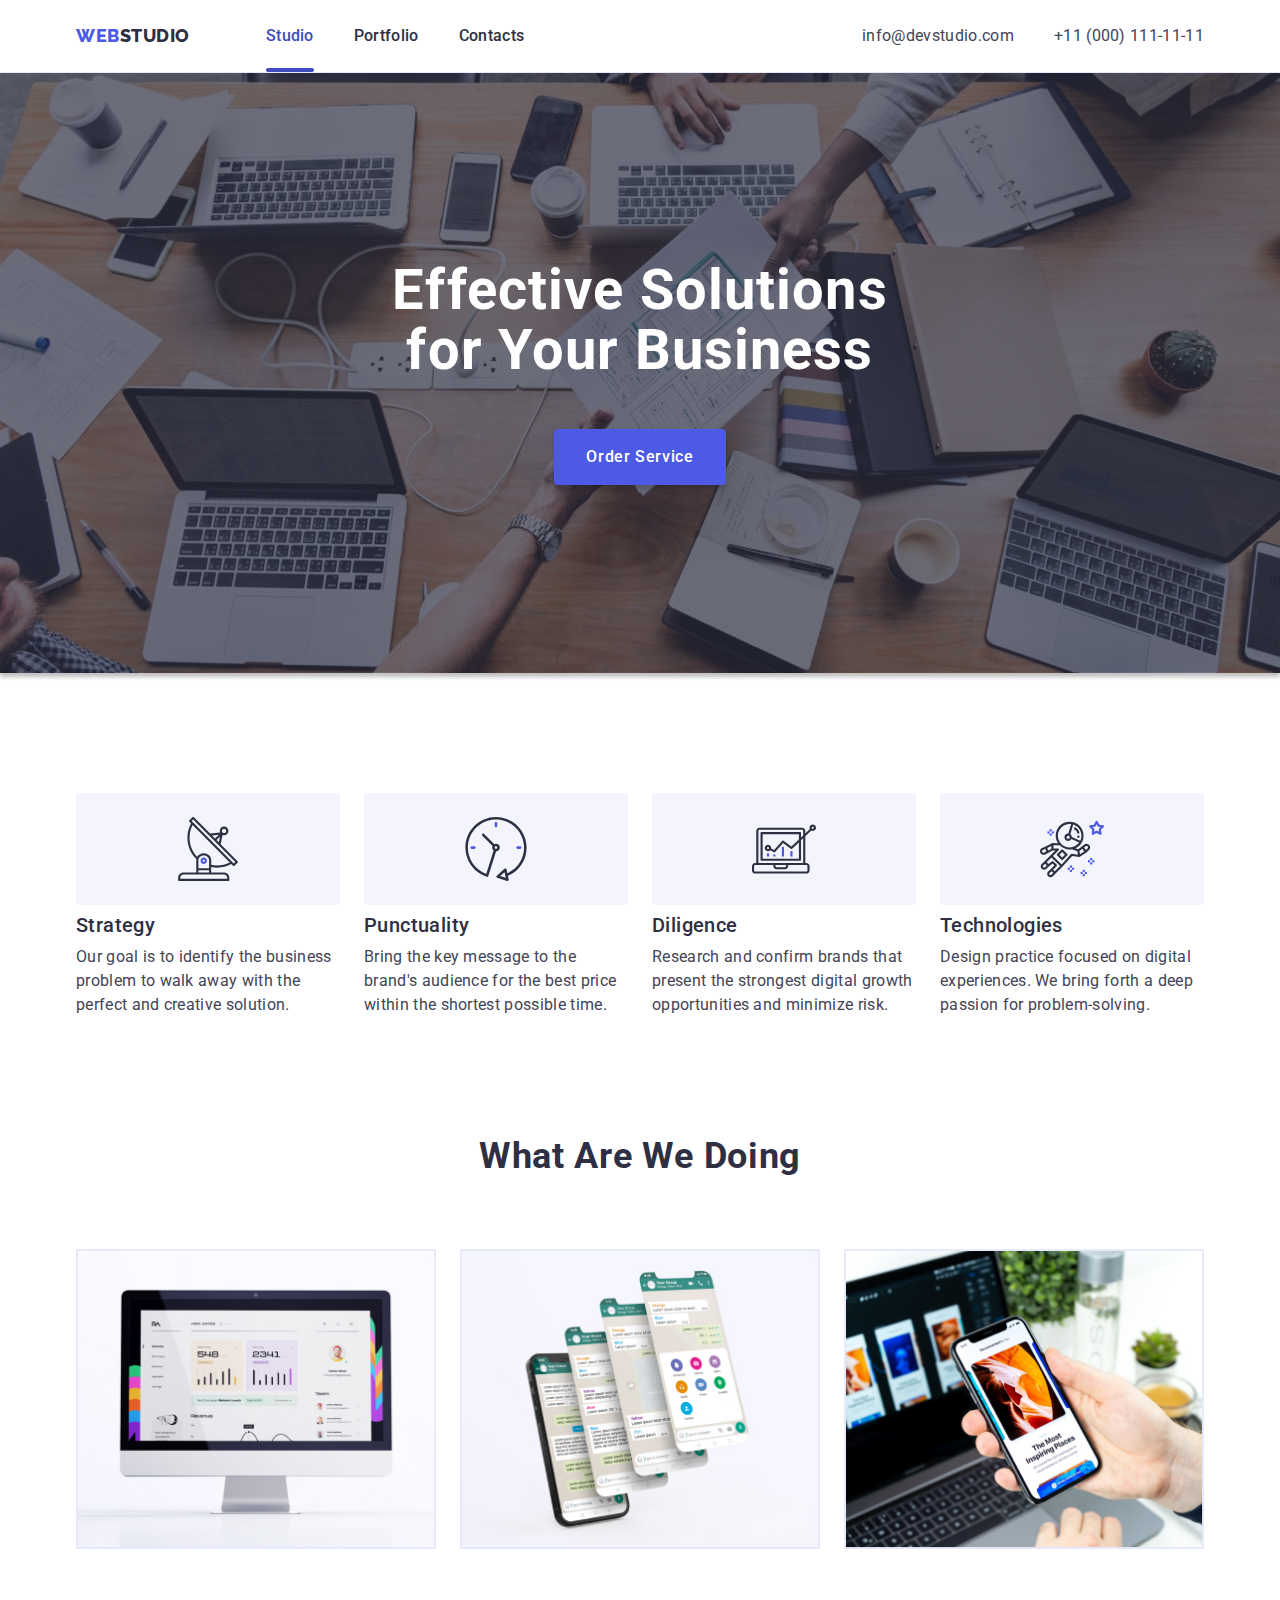
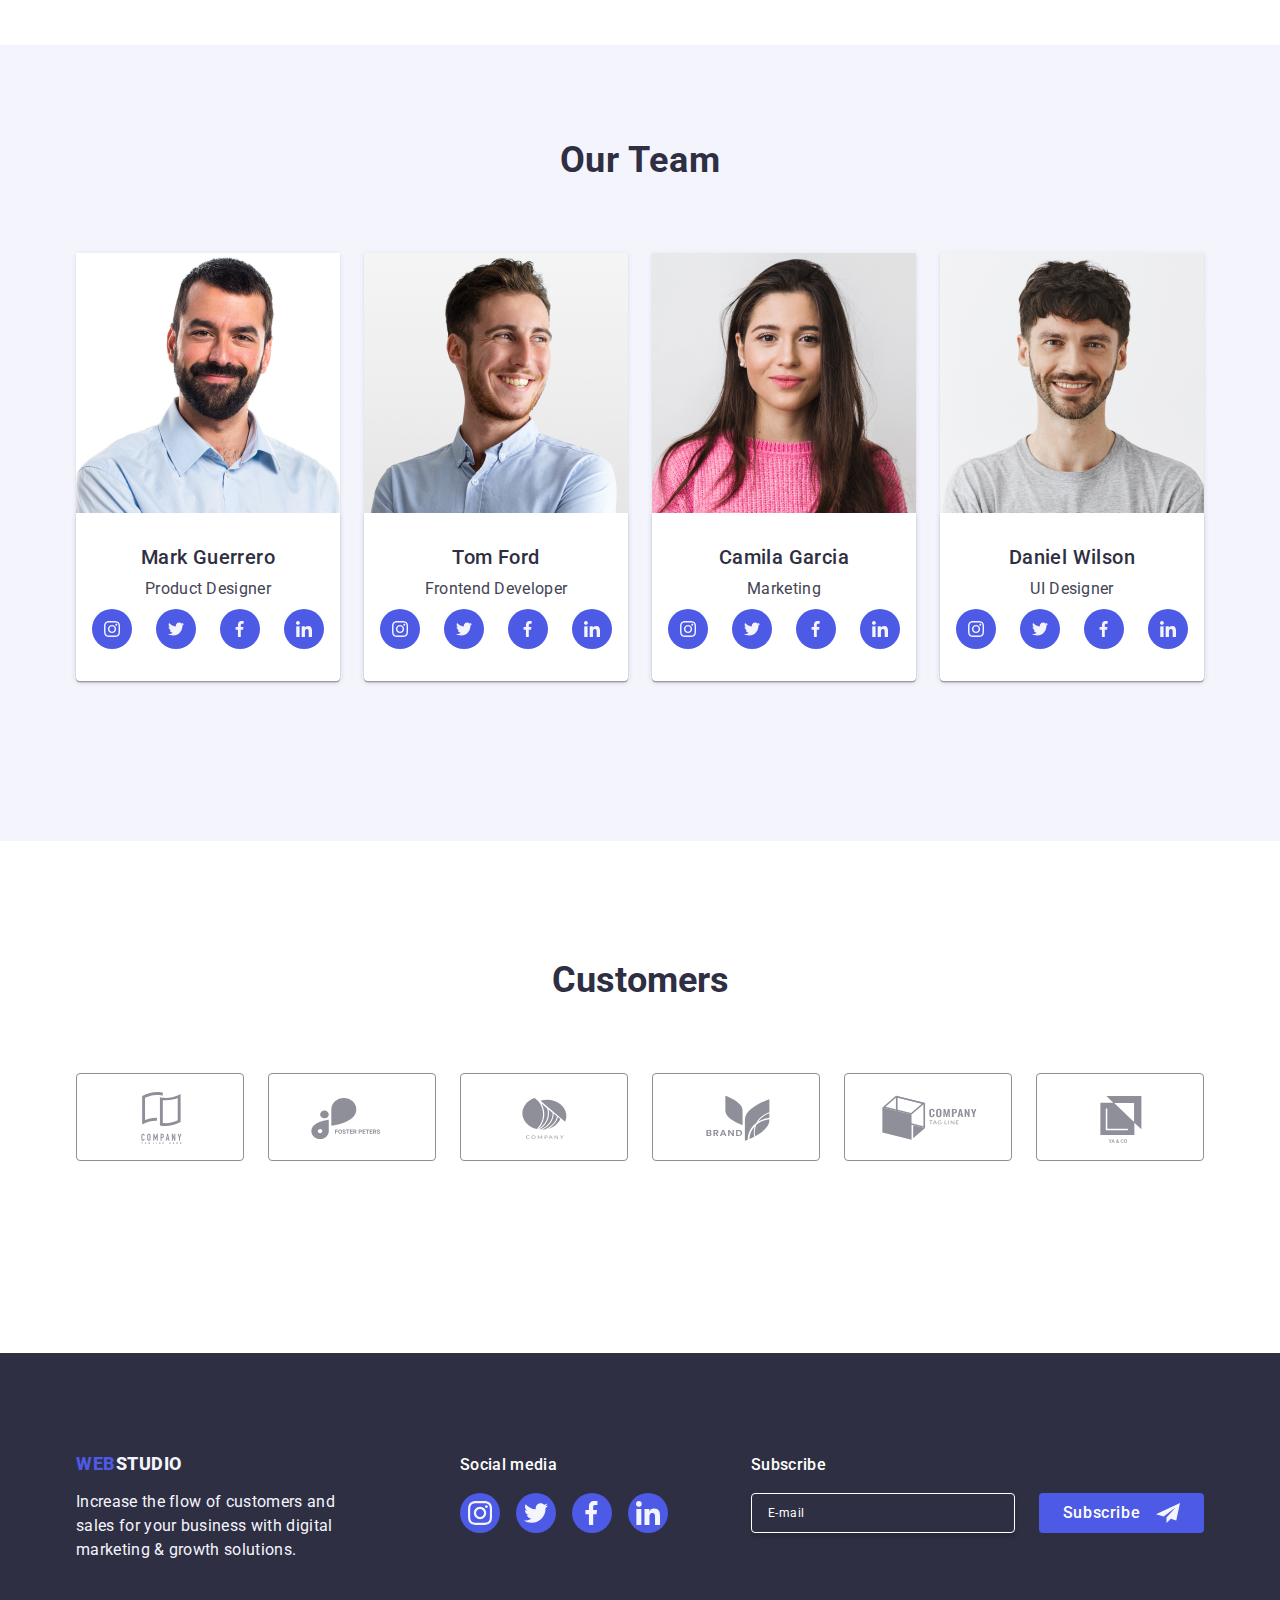
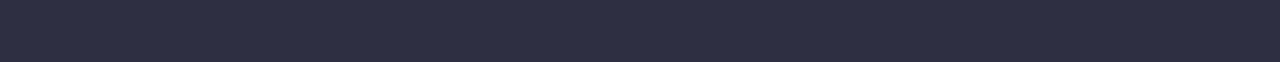
==== commit d39a931b: "feedback1" ====
--- a/index.html
+++ b/index.html
@@ -72,6 +72,62 @@
             </svg>
           </button>
           
+          </div>
+          <div class="mobile-win">
+            <div class="mobile-trans">
+            <ul class="mobile-list ">
+              <li class="mobile-item">
+                <a class="mobile-link current-mobile" href="./index.html">Studio</a>
+              </li>
+              <li class="mobile-item">
+                <a class="mobile-link" href="./portfolio.html">Portfolio</a>
+              </li>
+              <li class="mobile-item">
+                <a class="mobile-link" href="">Contacts</a>
+              </li>
+            </ul>
+          </div>
+          <div class="mobile-contacts">
+            <address class="mobile-address">
+              <ul class="mobile-info">
+                
+                <li class="mobile-info-item">
+                  <a class="mobile-info-link-tel" href="tel:+110001111111"
+                    >+11 (000) 111-11-11</a
+                  >
+                </li>
+                <li class="mobile-info-item">
+                  <a class="mobile-info-link-mail" href="mailto:info@devstudio.com"
+                    >info@devstudio.com</a
+                  >
+                </li>
+              </ul>
+            </address>
+              <div class="mobile-socials">
+              <ul class="mobile-icon-list ">
+                <li class="mobile-icon">
+                  <a class="mobile-icon-link" href="/index.html">
+                    <svg class="socials-icons" width="24" height="24">
+                      <use href="./images/icons.svg#icon-instagram-2"></use></svg></a>
+                </li>
+                <li class="mobile-icon">
+                  <a class="mobile-icon-link" href="/index.html">
+                    <svg class="socials-icons" width="24" height="24">
+                      <use href="./images/icons.svg#icon-twitter-1"></use></svg></a>
+                </li>
+                <li class="mobile-icon">
+                  <a class="mobile-icon-link" href="/index.html">
+                    <svg class="socials-icons" width="24" height="24">
+                      <use href="./images/icons.svg#icon-Vector"></use></svg></a>
+                </li>
+                <li class="mobile-icon">
+                  <a class="mobile-icon-link" href="/index.html">
+                    <svg class="socials-icons" width="24" height="24">
+                      <use href="./images/icons.svg#icon-linkedin-1"></use></svg></a>
+                </li>
+              </ul>
+            </div>
+          </div>
           </div>
         </div>
       
--- a/css/container.css
+++ b/css/container.css
@@ -9,7 +9,7 @@
   
   @media screen and (min-width: 767px) {
     .container {
-      min-width: 768px;
+      max-width: 768px;
     }
   }
   @media screen and (min-width: 1158px) {
--- a/css/styles.css
+++ b/css/styles.css
@@ -189,10 +189,11 @@
   top: 0;
   left: 0;
   background-color: #fff;
-
   opacity: 0;
   visibility: hidden;
   pointer-events: none;
+    padding: 80px 35px 40px 40px;
+  
 }
 .is-open {
   opacity: 1;
@@ -210,7 +211,88 @@
   width: 24px;
   height: 24px;
   background-color: transparent;
-}
+
+}
+.mobile-win {
+  display: flex;
+  flex-direction: column;
+  justify-content: space-between;
+  width: 100vw;
+  height: 100vh;
+  padding: 80px 35px 40px 40px;
+}
+
+.mobile-list {
+
+
+}
+.mobile-item {
+  margin-bottom: 40px;
+  /* color: var(--navyblue); */
+  font-size: 36px;
+  font-weight: 700;
+  line-height: 1.11;
+  letter-spacing: 0.72px;
+}
+.mobile-link {
+  color: var(--navyblue);
+}
+.current-mobile {
+  color: var(--iris);
+}
+.mobile-menu .navigation,
+.mobile-menu .contacts {
+  margin-bottom: auto;
+}
+
+.mobile-info-link-tel {
+  color: var(--iris, #4D5AE5);
+  font-size: 36px;
+  line-height: 1.11;
+  letter-spacing: 0.72px;
+  font-style: normal;
+  font-weight: 700;
+
+  }
+  .mobile-info-link-mail {
+  color: #434455;
+  font-size: 20px;
+  font-weight: 500;
+  line-height: 1.2;
+  letter-spacing: 0.4px;
+  font-style: normal;
+  }
+.mobile-info {
+}
+.mobile-info-item:not(:last-child) {
+   margin-bottom: 40px;
+}
+.mobile-info-link {
+}
+.mobile-icon-list {
+  display: flex;
+  gap: 56px;
+}
+.mobile-socials {
+  margin-top: 48px;
+}
+.mobile-icon {
+  width: 40px;
+  height: 40px;
+}
+.mobile-icon-link {
+  width: 100%;
+  height: 100%;
+  background-color: var(--iris);
+  border-radius: 50%;
+  display: flex;
+  align-items: center;
+  justify-content: center;
+}
+.socials-icons {
+  fill: var(--cloud);
+}
+
 
 @media screen and (min-width: 768px) {
   .mobile-menu {
@@ -452,6 +534,7 @@
  }
 
 }
+
 .section-goals {
   padding: 96px 0;
 }
@@ -547,7 +630,7 @@
 
 .section-activites {
   display: none;
-  padding-bottom: 120px;
+  padding-bottom: 96px;
 }
 
 .activites-header {
@@ -581,7 +664,7 @@
 
 .section-team {
   background-color: #f4f4fd;
-  padding: 120px 0;
+  padding: 96px 0;
 }
 
 .team-container {
@@ -687,6 +770,10 @@
 
 
 @media screen and (min-width: 768px) {
+ .team-container {
+  width: 584px;
+  
+ }
   .team-list {
     flex-direction: row;
     flex-wrap: wrap;
@@ -709,12 +796,15 @@
     width: 100%;
     flex-wrap: nowrap;
     gap: 24px;
+
 }
 }
 /* CUSTOMERS */
 
 .customers {
-  padding: 120px 0;
+  padding: 96px 0;
+
+  
 }
 .customers-container {
   display: flex;
@@ -723,6 +813,8 @@
     height: 100%;
     flex-direction: row;
   flex-wrap: wrap;
+  
+  
 }
 
 .header-customers {
@@ -737,12 +829,13 @@
   gap: 16px;
   display: flex;
   flex-wrap: wrap;
+  
 }
 
 .customers-item {
   width: calc((100% - 16px) / 2);
   height: 88px;
-   margin-bottom: 48px;
+  margin-bottom: 72px;
 }
 
 .customers-link {
@@ -770,9 +863,10 @@
   transition-duration: 250ms;
   transition-timing-function: cubic-bezier(0.4, 0, 0.2, 1);
 }
-@media screen and (min-width: 767px) {
+@media screen and (min-width: 768px) {
   .customers-container {
-    width: 100%;
+    width: 584px;
+    margin: 0 auto;
   }
   .customers-item {
     width: calc((100% - 48px) / 3);
@@ -783,7 +877,8 @@
     gap: 24px;
     flex-wrap: wrap;
 
-  }
+  } 
+}
   
   @media screen and (min-width: 1157px) {
     .customers-container {
@@ -865,7 +960,6 @@
 
 
 .footer-link {
-  font-family: "Raleway", sans-serif;
   font-size: 18px;
   font-weight: 800;
   line-height: 1.17;
@@ -1023,7 +1117,7 @@
   left: 50%;
   transform: translate(-50%, -50%);
   min-height: 584px;
-  width: 408px;
+  width: calc(100% - 30px);
   box-shadow: 0px 1px 1px rgba(0, 0, 0, 0.14), 0px 1px 3px rgba(0, 0, 0, 0.12),
     0px 2px 1px rgba(0, 0, 0, 0.2);
   border-radius: 4px;
@@ -1245,6 +1339,11 @@
 
 .rewier-input-modal:focus + .rewiew-form-own-checkbox {
   outline: 1px solid var(--ocean);
+} 
+@media screen and (min-width: 768px) {
+  .modal {
+    width: 408px;
+} 
 }
 
 .footer-label-form {
@@ -1319,11 +1418,12 @@
 }
 @media screen and (min-width: 768px) {
   .footer-container {
+    width: 584px;
     flex-direction: row;
     flex-wrap: wrap;
     align-items: baseline;
     gap: 72px 24px;
-    width: 584px;
+
   }
   .footer-cont {
     align-items: flex-start;
@@ -1397,4 +1497,4 @@
 }
 .rewiew-form-add {
   margin-bottom: 16px;
-}+}
